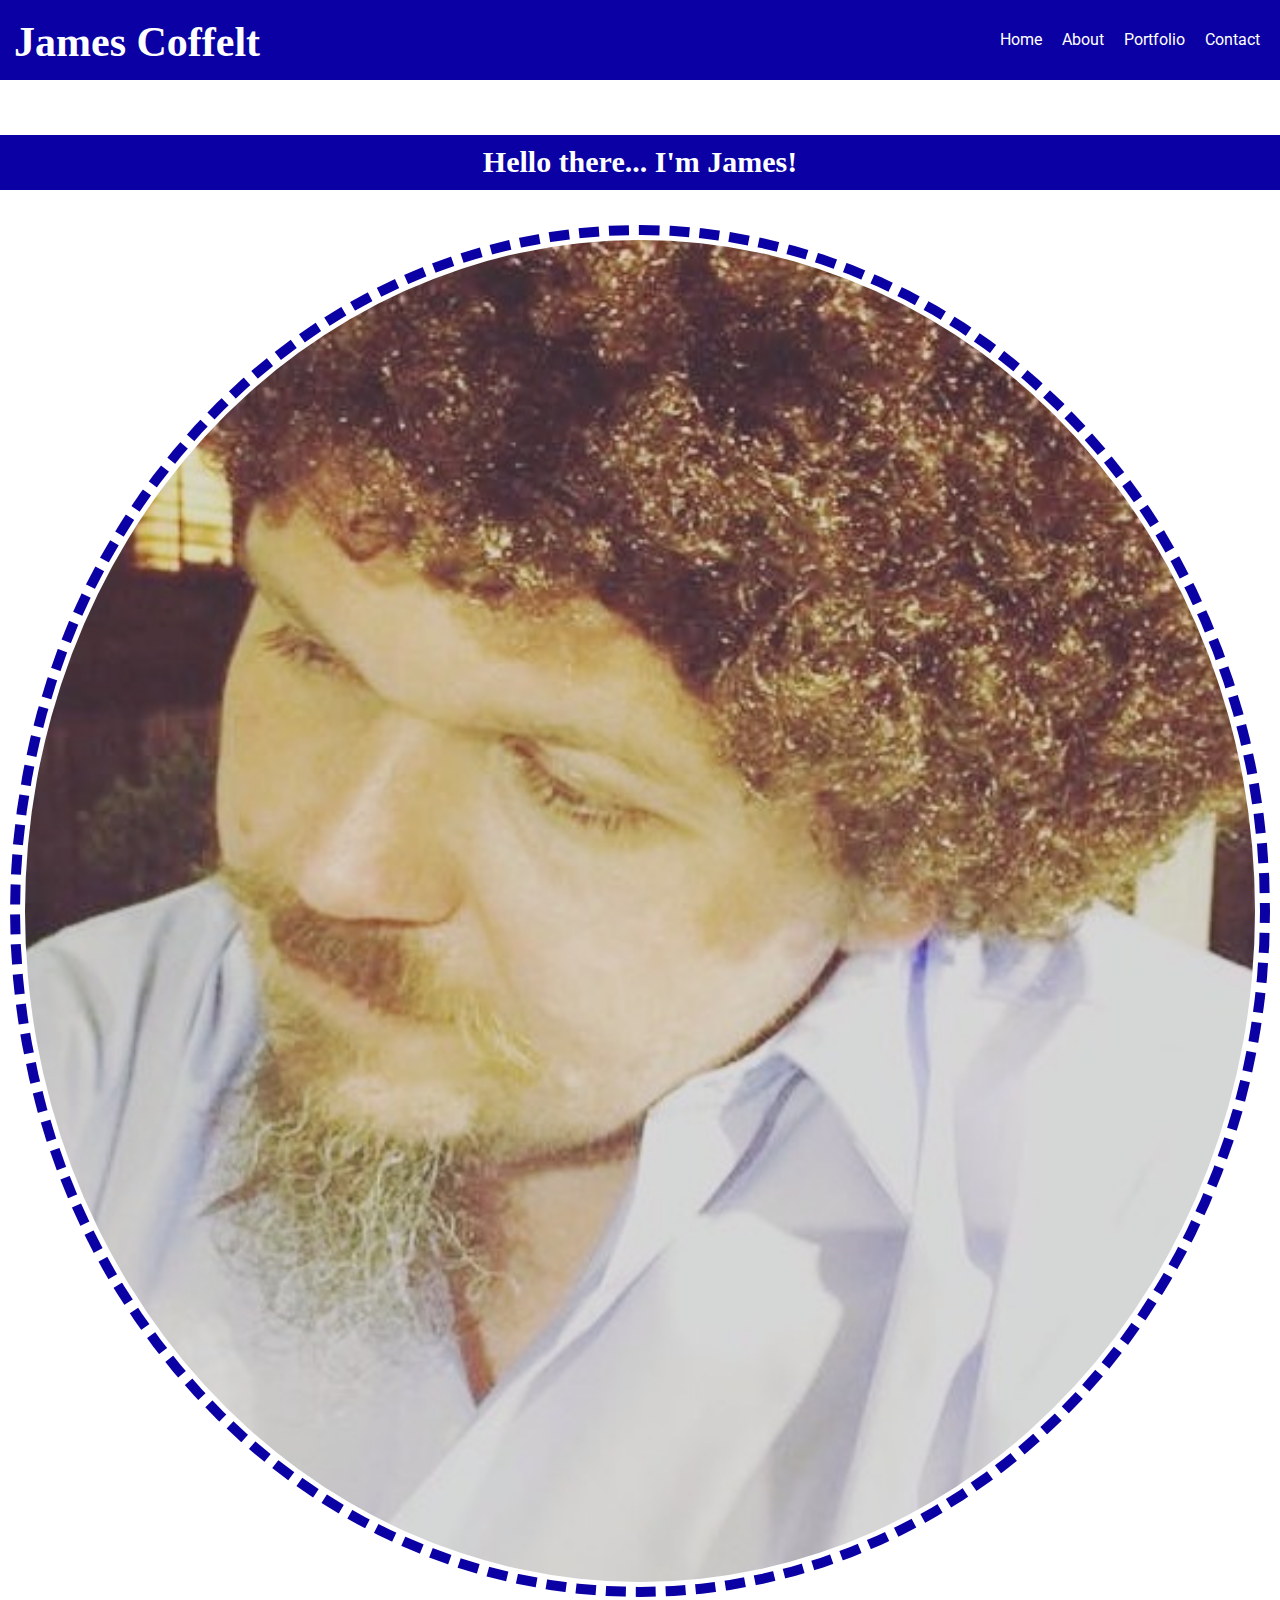
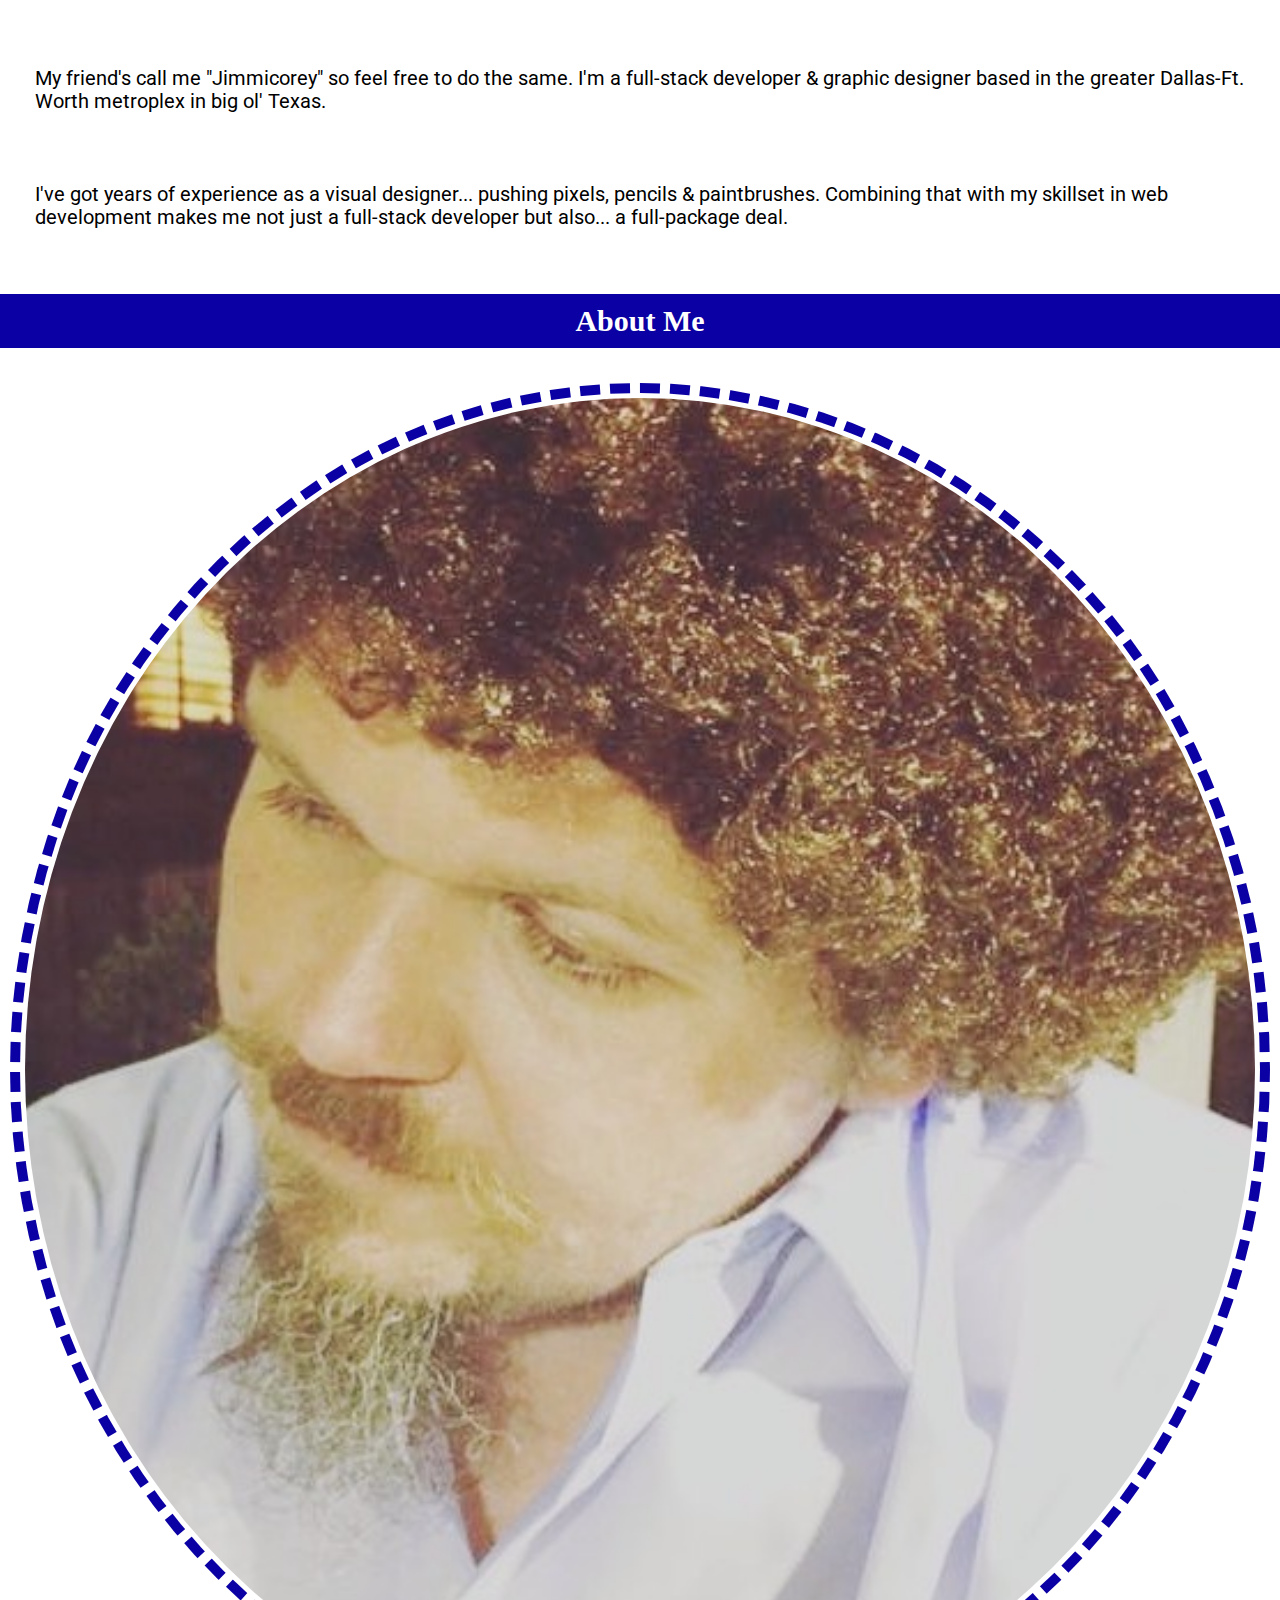
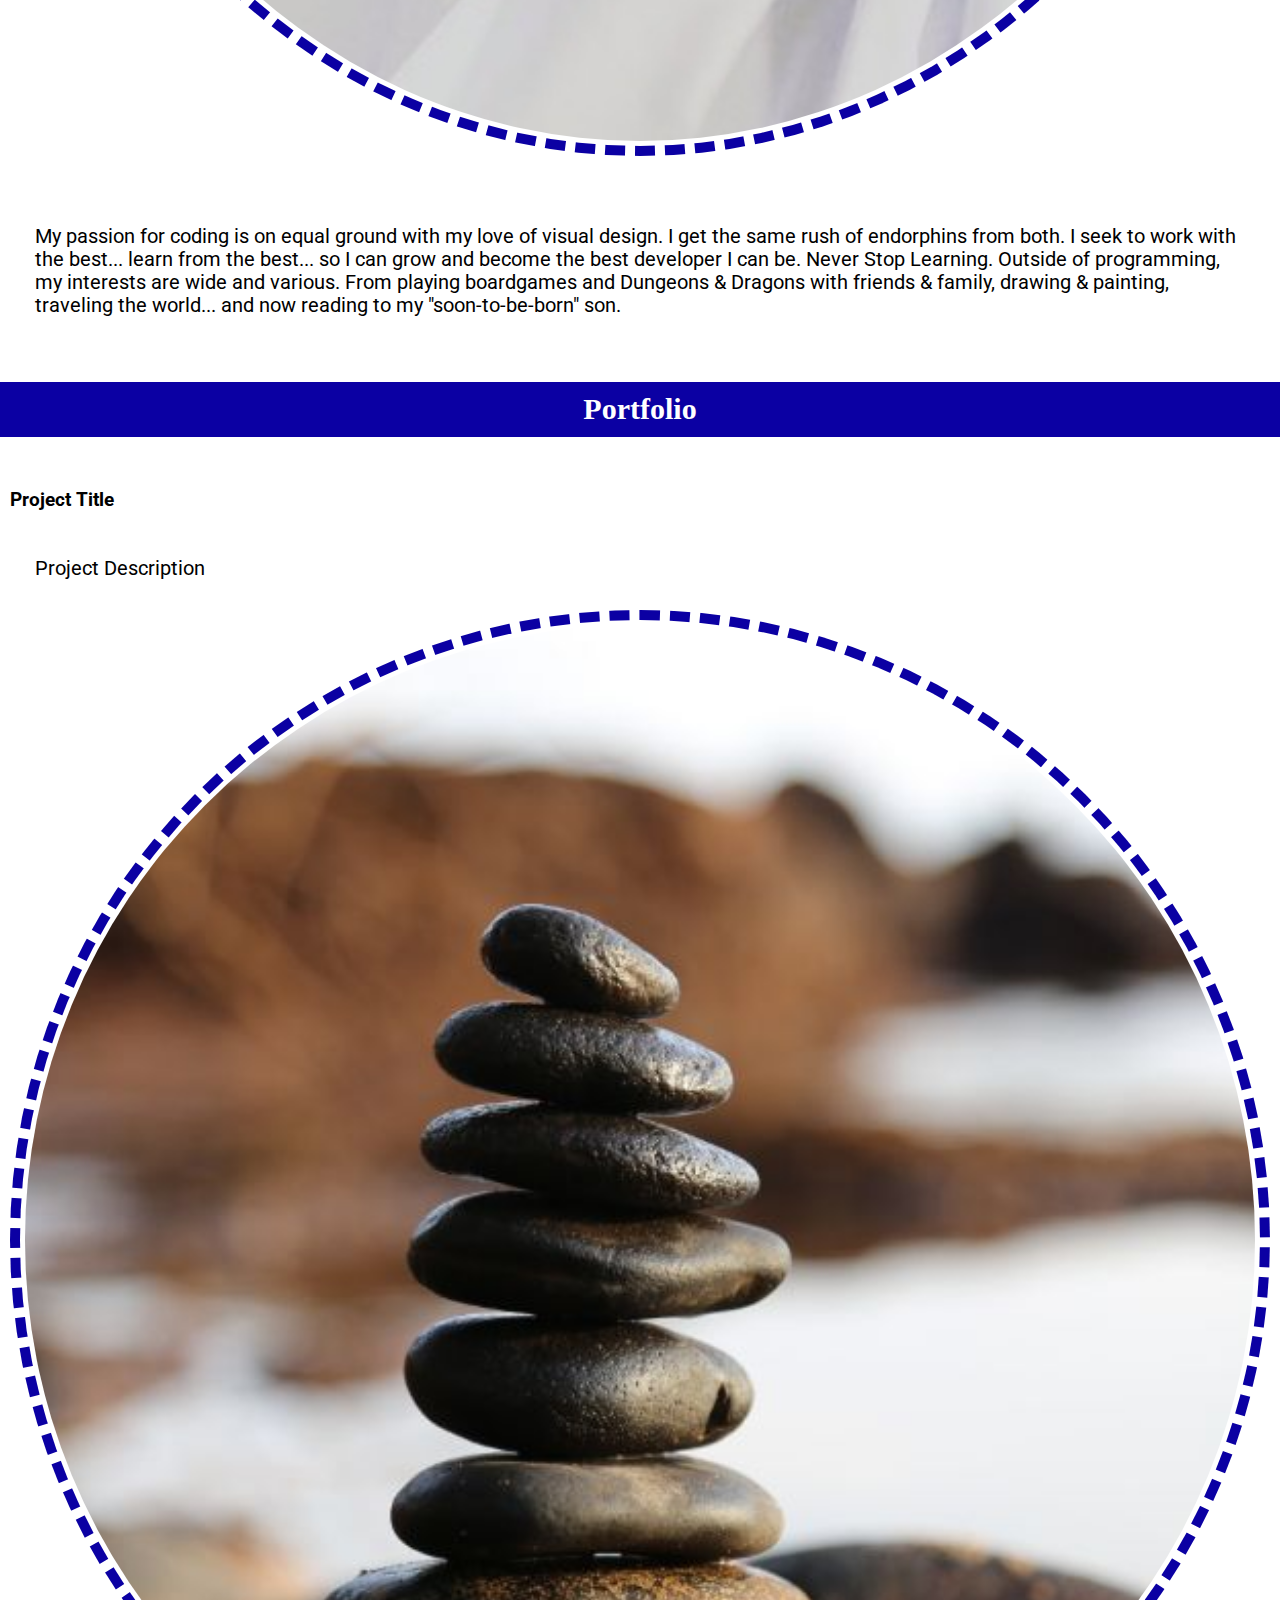
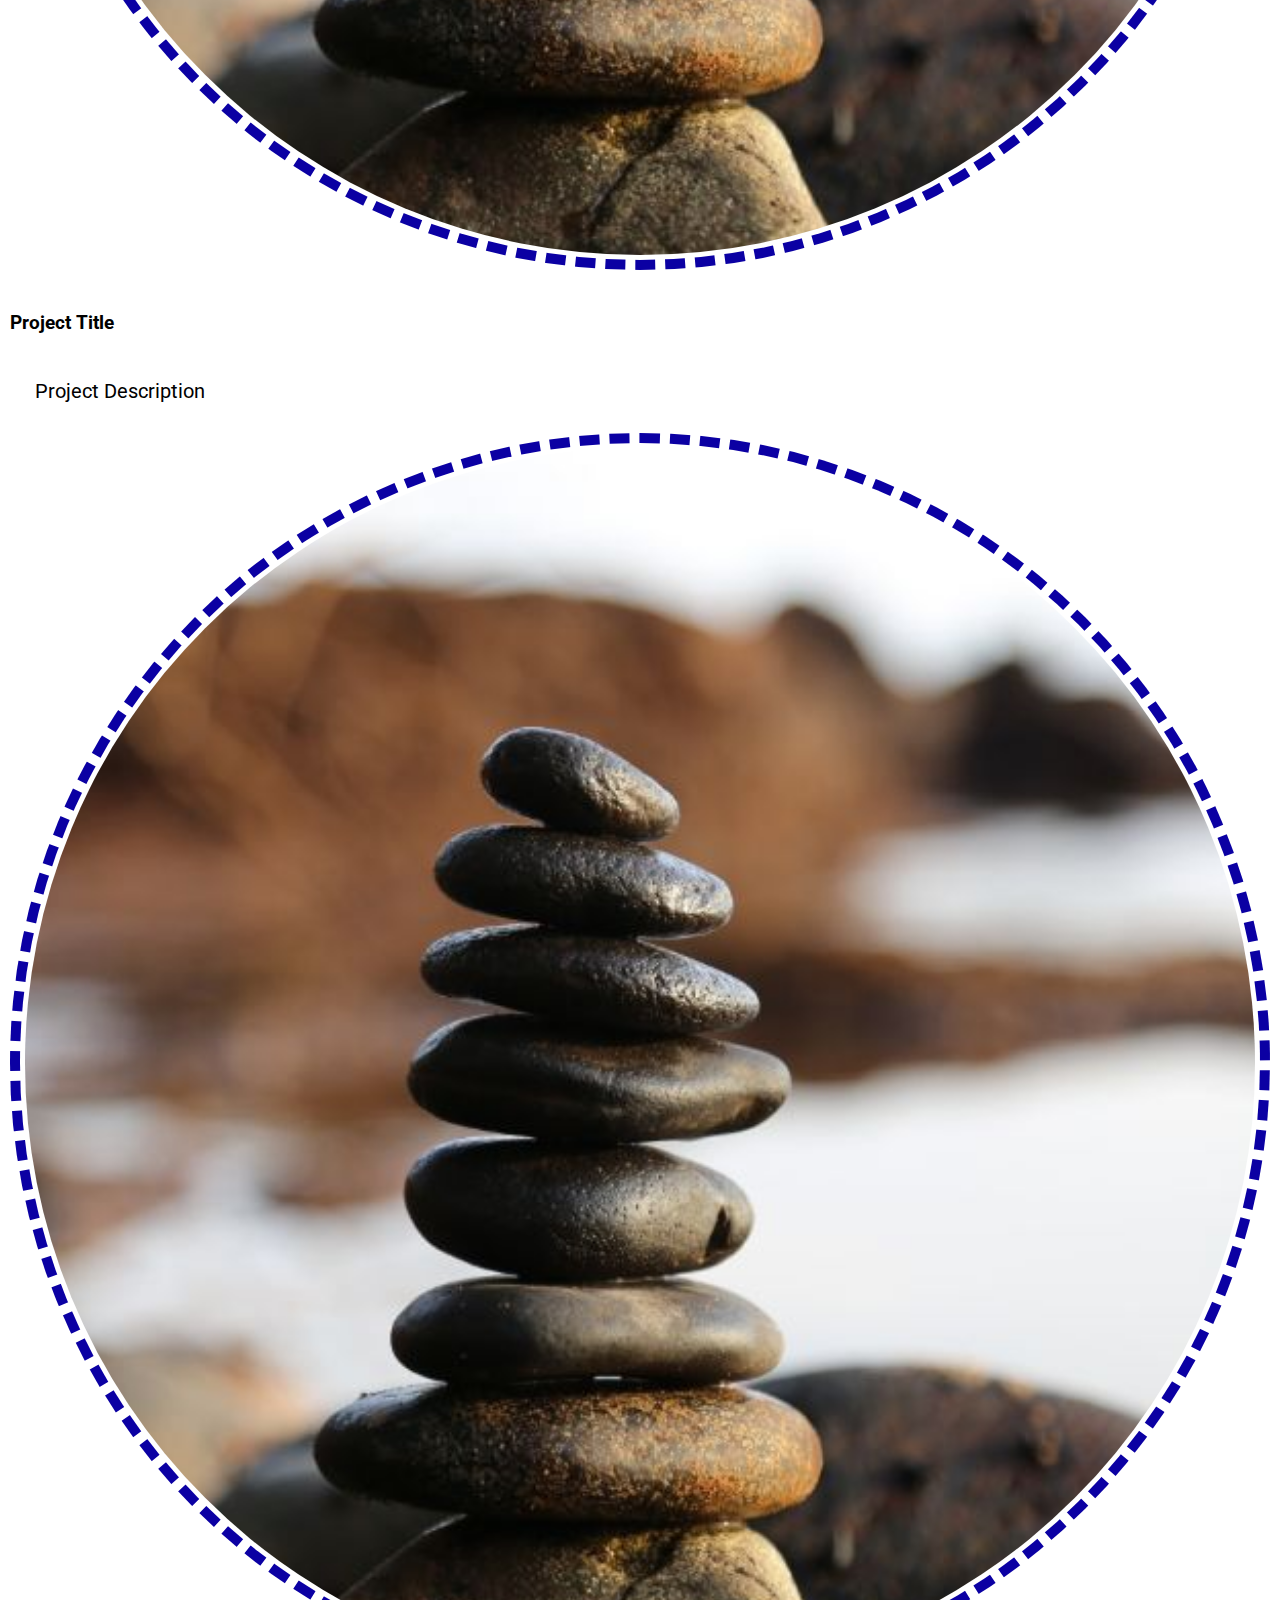
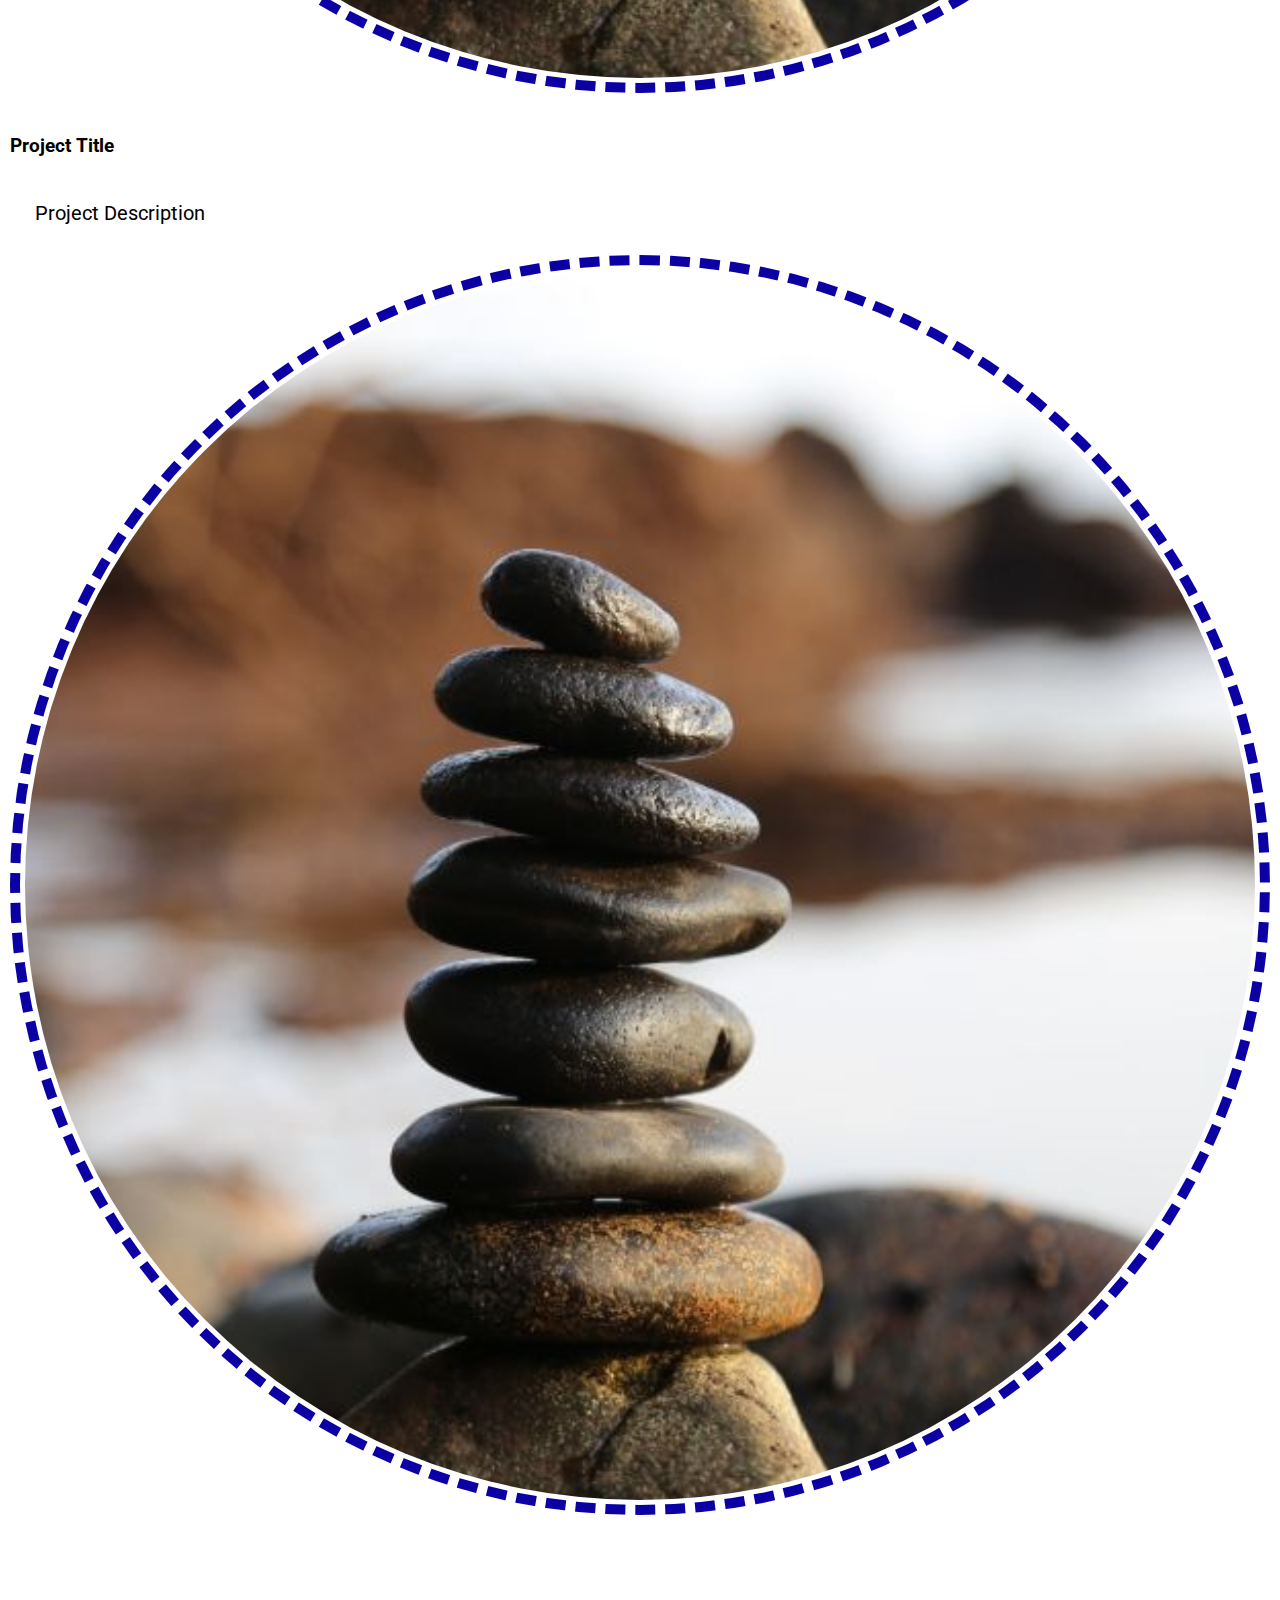
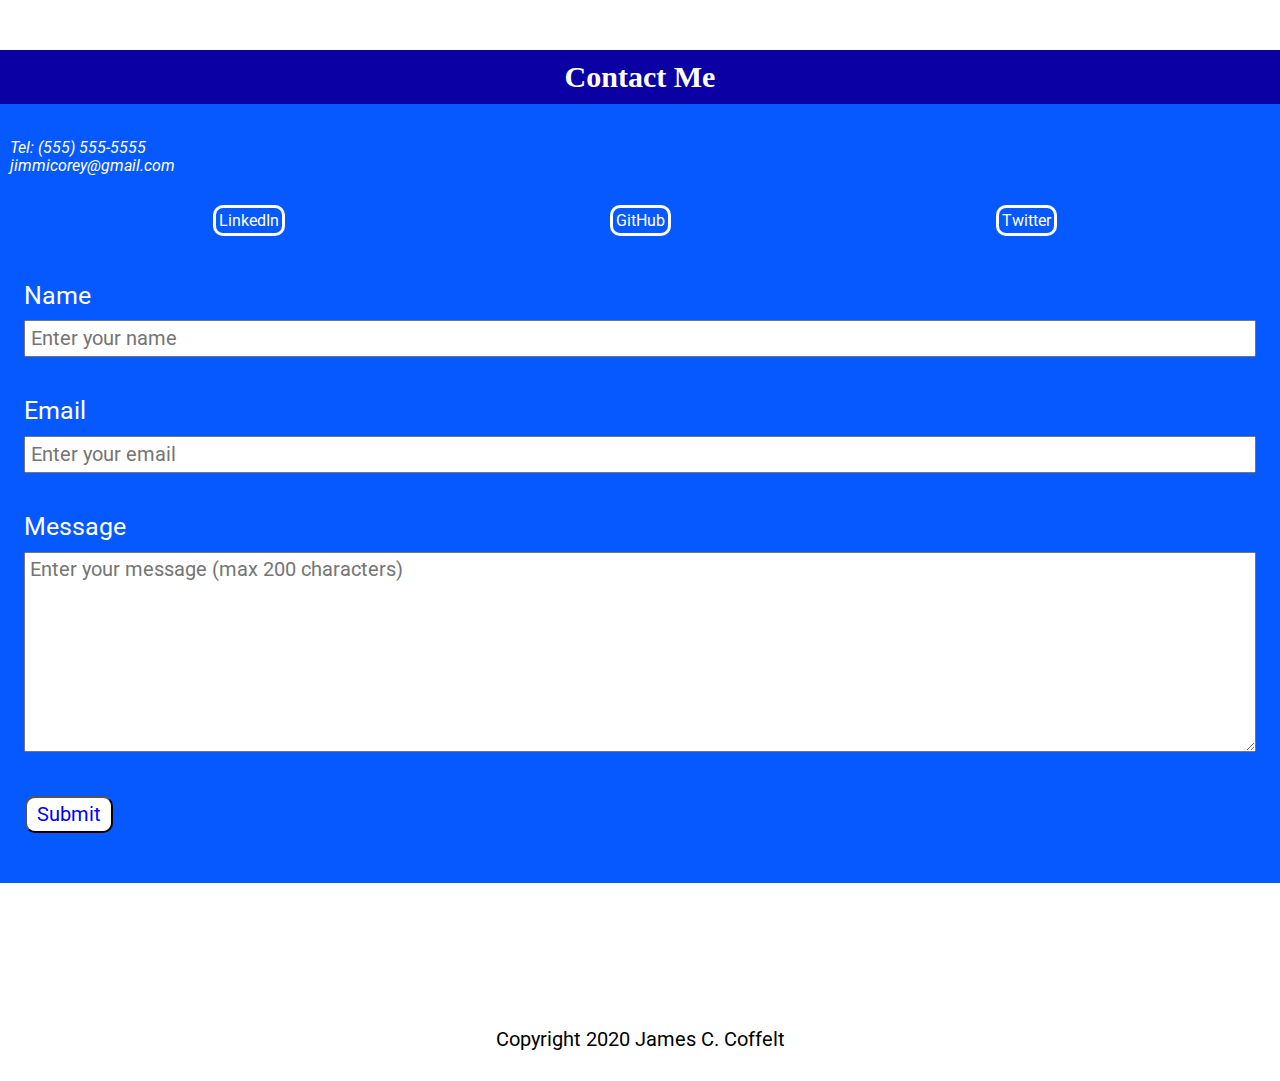
==== index2.html @ a091aa3d "refined the html and css some more, making noticable changes... still needs some work" ====
<!DOCTYPE html>
<html lang="en">
<head>
    <meta charset="UTF-8">
    <meta name="viewport" content="width=device-width, initial-scale=1.0">
    <link href="normalize.css" rel="stylesheet" type="text/css" />
    <link href="styles.css" rel="stylesheet" type="text/css" />
    <title>James Coffelt Web Dev Portfolio</title>
</head>

<body>
<!-- HEADER & SITE NAVIGATION -->
<header> 
    <h1>James Coffelt</h1>
    <nav>
        <ul id="menu">
            <li><a href="#home">Home</a></li>
            <li><a href="#about">About</a></li>
            <li><a href="#portfolio">Portfolio</a></li>
            <li><a href="#contact">Contact</a></li>
        </ul>
    </nav>
</header>

<!-- MAIN CONTENT -->
<main>
    <div class="wrapper">

        <section id="home">
            <div class="group">
                <h2>Hello there... I'm James!</h2>
                <div class="item">
                    <img src="images/jamescoffelt_profile_pic.jpg" alt="James Coffelt Profile Photo">
                </div>
                <div class="item">
                    <p>My friend's call me "Jimmicorey" so feel free to do the same. I'm a full-stack developer & graphic designer based in the greater Dallas-Ft. Worth metroplex in big ol' Texas.</p>

                    <p>I've got years of experience as a visual designer... pushing pixels, pencils & paintbrushes. Combining that with my skillset in web development makes me not just a full-stack developer but also... a full-package deal.</p>
                </div>
            </div>
        </section>

        <section id="about">
            <div class="group">
                <h2>About Me</h2>
                <div class="item">
                    <img src="images/jamescoffelt_profile_pic.jpg" alt="James Coffelt Profile Photo">
                </div>
                <div class="item">
                    <p>My passion for coding is on equal ground with my love of visual design. I get the same rush of endorphins from both. I seek to work with the best... learn from the best... so I can grow and become the best developer I can be. Never Stop Learning. Outside of programming, my interests are wide and various. From playing boardgames and Dungeons & Dragons with friends & family, drawing & painting, traveling the world... and now reading to my "soon-to-be-born" son.</p>
                </div>
            </div>
        </section>

        <section id="portfolio">
            <div class="group">
                <h2>Portfolio</h2>
                <div class="item">
                    <section class="project_box">
                        <h3>Project Title</h3>   
                        <p>Project Description</p>
                        <img src="images/cropped-002.jpg" alt="IMAGE LINK TO PROJECT">
                    </section>
                </div>
    
                <div class="item">
                    <section class="project_box">
                        <h3>Project Title</h3>   
                        <p>Project Description</p>
                        <img src="images/cropped-002.jpg" alt="IMAGE LINK TO PROJECT">
                    </section>
                </div>
    
                <div class="item">
                    <section class="project_box">
                        <h3>Project Title</h3>   
                        <p>Project Description</p>
                        <img src="images/cropped-002.jpg" alt="IMAGE LINK TO PROJECT">
                    </section>
                </div>
            </div>
        </section>

        <section id="contact">
            <h2>Contact Me</h2>
            <div class="group desk_column">
                <div class="item">
                    <address>Tel: (555) 555-5555</address>
                    <address>jimmicorey@gmail.com</address>
                </div>
    
                <div class="item">
                    <section id="social">
                        <ul>
                            <li><a href="https://www.linkedin.com/in/jamescoreycoffelt">LinkedIn</a></li>
                            <li><a href="https://github.com/Jimmicorey">GitHub</a></li>
                            <li><a href="https://twitter.com/codeman_jimjam">Twitter</a></li>
                        </ul>
                    </section>
                </div>
    
                <div class="item">
                    <form action="https://formspree.io/james.c.coffelt@gmail.com" method="POST">
                        <fieldset>
                            <label for="user-name">Name</label>
                            <input id="user-name" type="text" name="name" placeholder="Enter your name" required />
    
                            <label for="user-email">Email</label>
                            <input id="user-email" type="email" name="email" placeholder="Enter your email" required />
    
                            <label for="form-message">Message</label>
                            <textarea id="form-message" name="message" maxlength="200" placeholder="Enter your message (max 200 characters)" required></textarea>
                        </fieldset>
    
                        <button type="submit">Submit</button>
                    </form>
                </div>
            </div>
        </section>       

    </div>
</main>

<!-- FOOTER COPYRIGHT -->
<footer>
    <p>Copyright 2020 James C. Coffelt</p>
</footer>
 
</body>
</html>
---- styles.css ----
@import url('https://fonts.googleapis.com/css2?family=Permanent+Marker&family=Roboto&display=swap');

* {
    box-sizing: border-box;
}

body {
    margin: 0;
    padding: 0;
    font-family: 'Roboto', sans-serif;
}

img {
    width: 100%;
    border: 10px dashed rgb(11, 0, 163);
    padding: 5px;
    border-radius: 50%;
}

p {
    margin-bottom: 5px;
    font-size: 20px;
    padding: 25px;
}

h2 {
    font-size: 30px;
    text-align: center;
    font-family: 'Permanent Marker', cursive;
    background-color: rgb(11, 0, 163);
    padding: 10px 0 10px 0;
    color: #fff;
}

.wrapper {
    width: 100%;
}

.group {
    display: flex;
    flex-direction: column;
}

.item {
    flex: 1;
    margin: 10px;
}

/* <---HEADER & NAVIGATION---> */
header {
    background-color: rgb(11, 0, 163);
    margin-bottom: 30px;
}
/* TITLE LOGO */
header h1 {
    color: #fff;
    text-align: center;
    margin: 0;
    padding-top: 20px;
    font-family: 'Permanent Marker', cursive;
    font-size: 48px;
}

/* NAVIGATION BAR */
header nav {
    display: flex;
    flex-direction: row;
    justify-content: center;
}
/* SITE MENU LINKS */
header nav ul {
    display: flex;
    flex-direction: row;
    padding-bottom: 5px;
}
/* LINK STYLING & STATES */
header nav ul li {
    list-style-type: none;
}
header nav ul li a {
    text-decoration: none;
    padding: 0 20px 0 0;
}
a:link {
    color: rgb(255, 255, 255);
}
a:visited {
    color: rgb(251, 255, 0);
}
a:hover {
    color: rgb(255, 153, 0);
}
a:active {
    color: rgb(127, 0, 153);
}


/* <-- SOCIAL MEDIA LINKS --> */
#social ul {
    display: flex;
    flex-direction: row;
    justify-content: space-around;
    list-style-type: none;
    padding: 0 50px 0 40px;
}
#social ul li a {
    text-decoration: none;
    margin: 5px;
    border: 3px solid;
    border-radius: 10px;
    padding: 3px;
}
#social ul li a:link {
    color: rgb(255, 255, 255);
}
#social ul li a:visited {
    color: rgb(251, 255, 0);
}
#social ul li a:hover {
    color: rgb(255, 153, 0);
}
#social ul li a:active {
    color: rgb(127, 0, 153);
}


/* <-- CONTACT --> */
#contact {
    background-color: rgb(6, 89, 255);
    padding: 0 0 30px 0;
    margin: 120px 0;
    color: rgb(255, 255, 255);
}
/* <-- CONTACT FORM --> */
form input,
form textarea {
    width: 100%;
}
fieldset {
    border: 0;
}
form label {
    display: block;
    margin: 10px 0;
    font-size: 25px;
}
form input[type=text],
form input[type=email] {
    width: 100%;
    margin-bottom: 30px;
    color:  #000;
    font-size: 20px;
    padding: 5px;
}
form textarea {
    height: 200px;
    width: 100%;
    margin-bottom: 20px;
    font-size: 20px;
    color: #000;
    padding: 5px;
}
form button {
    color: blue;
    background-color: rgb(255, 255, 255);
    font-size: 20px;
    margin: 10px 15px;
    padding: 5px 10px;
    border-radius: 10px;
    text-align: center;
}


/* <-- FOOTER --> */
footer {
    text-align: center;
}


/* HEADER & NAVIGATION - DESKTOP STYLES */
@media all and (min-width: 768px) {
    header {
        display: flex;
        justify-content: space-between;
    }

    header h1 {
        margin: 14px 0 14px 14px;
        padding-top: 4px;
        font-size: 42px;
    }

    header nav {
        margin-top: 15px;
    }
}
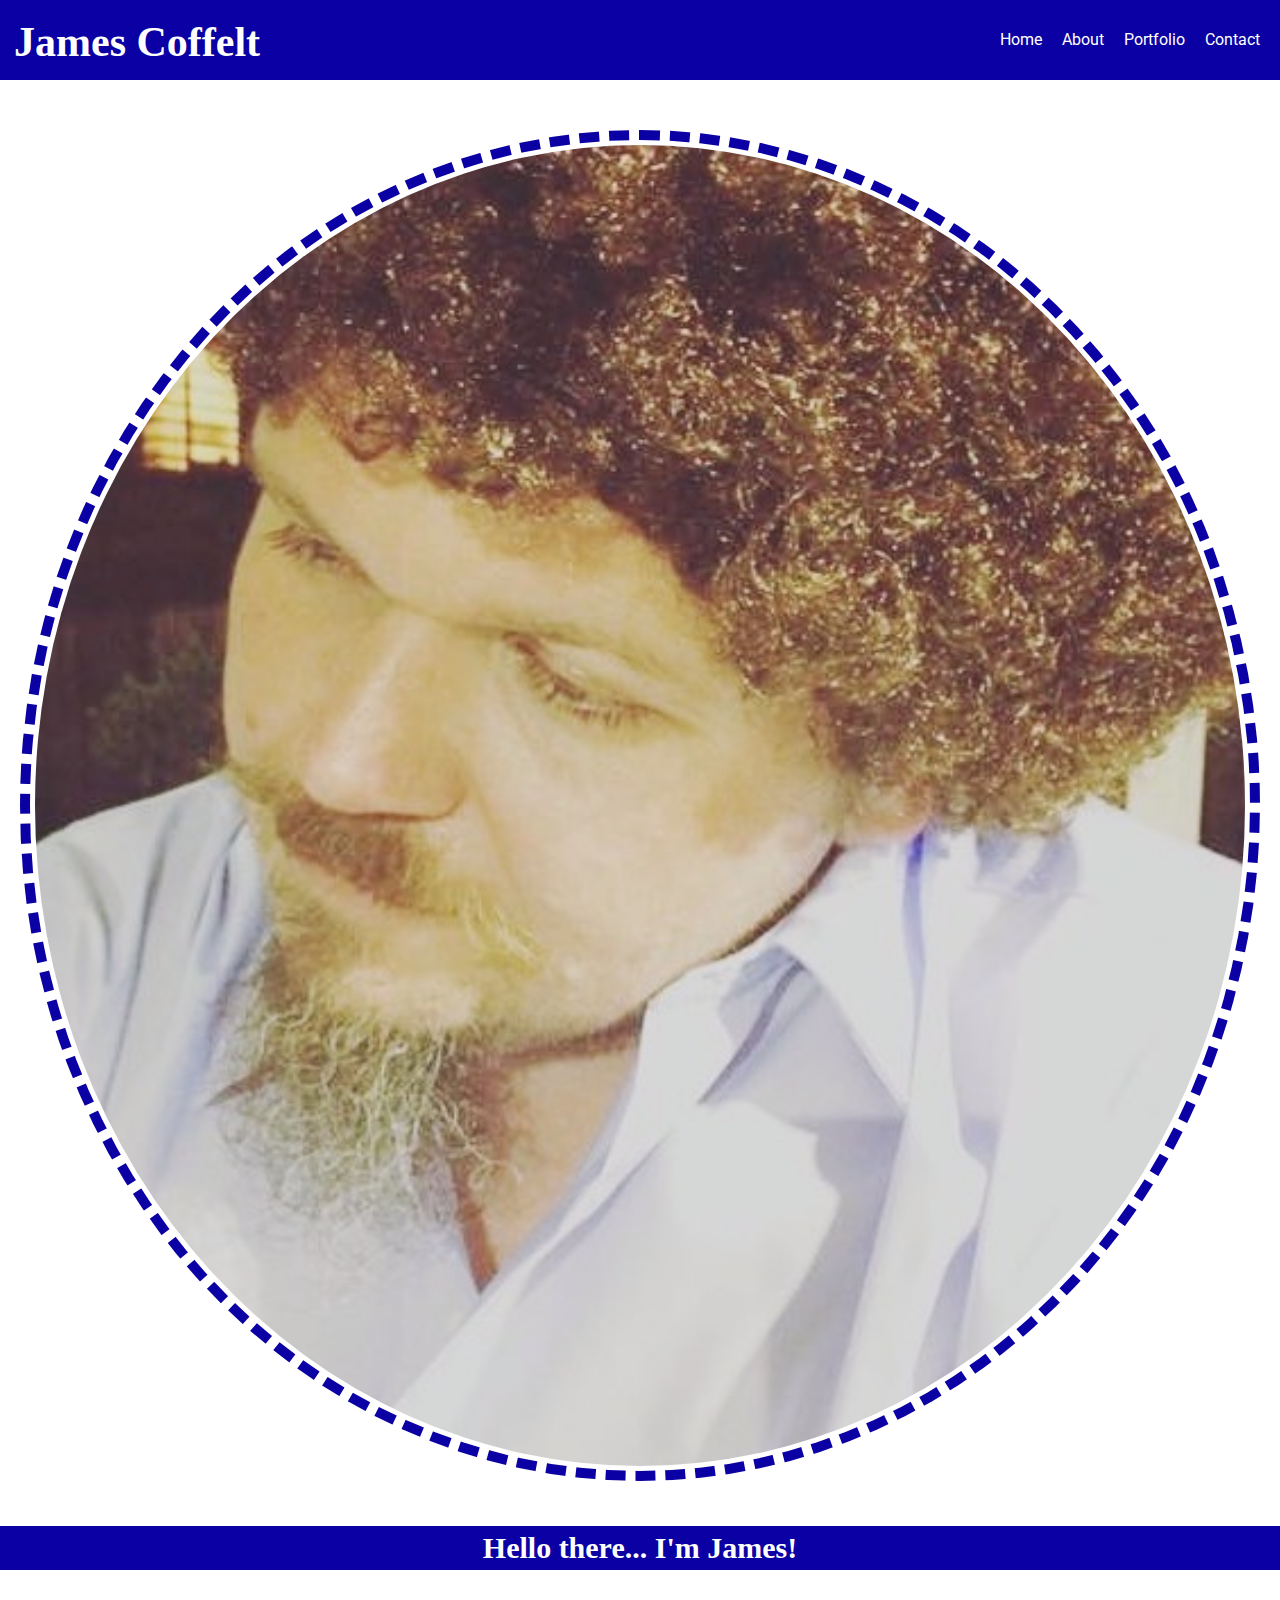
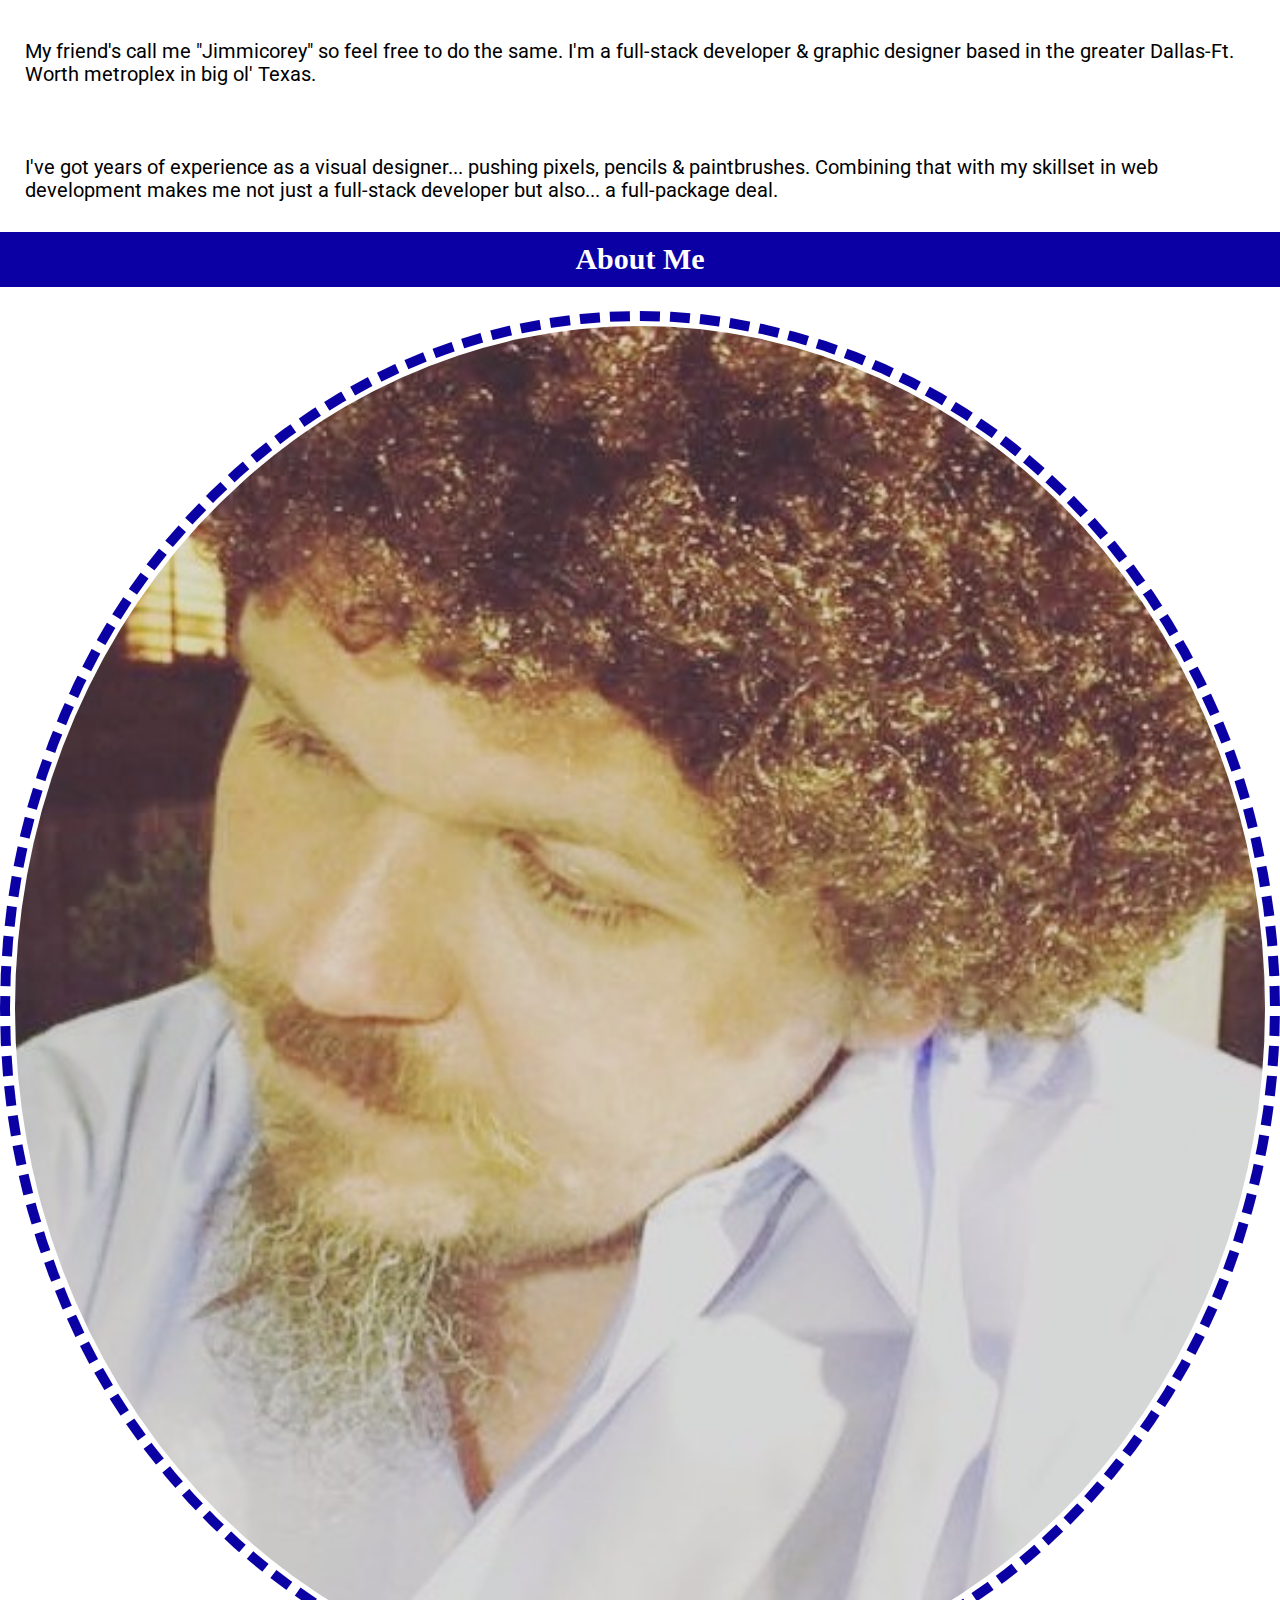
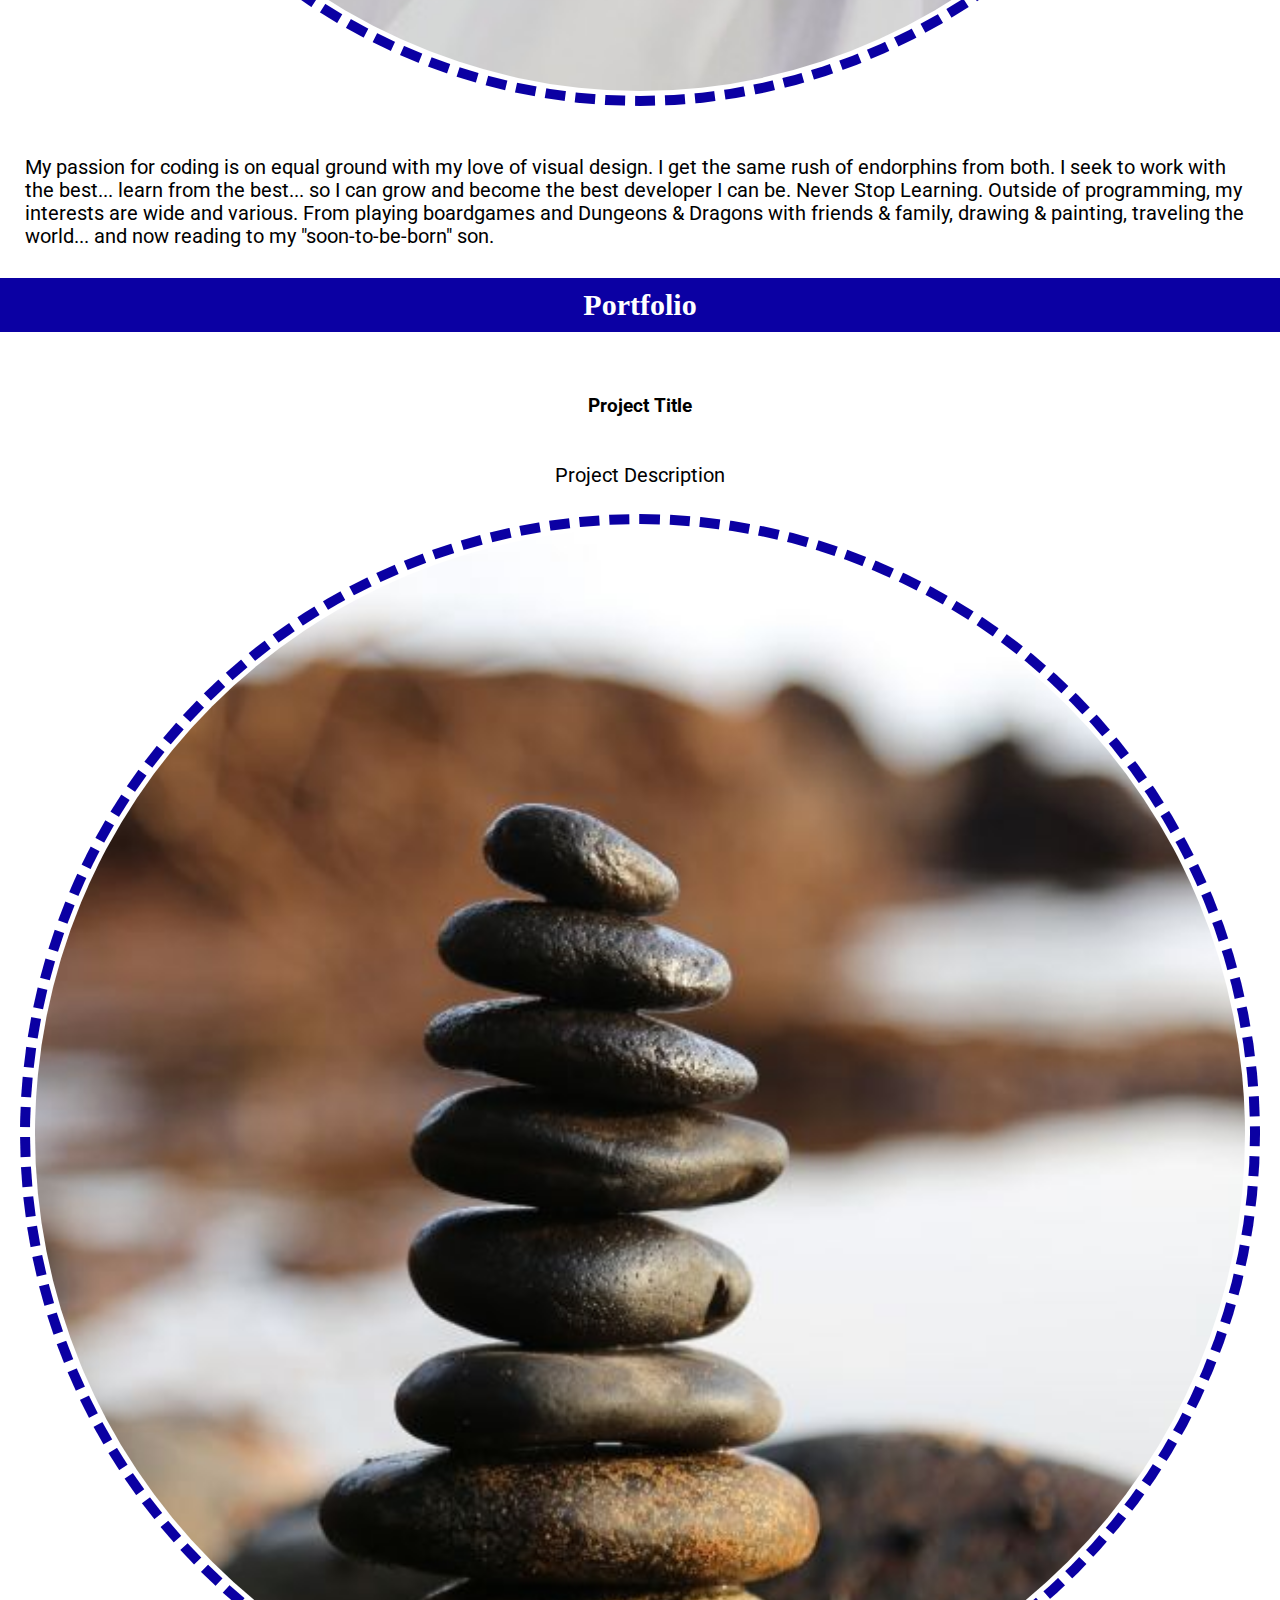
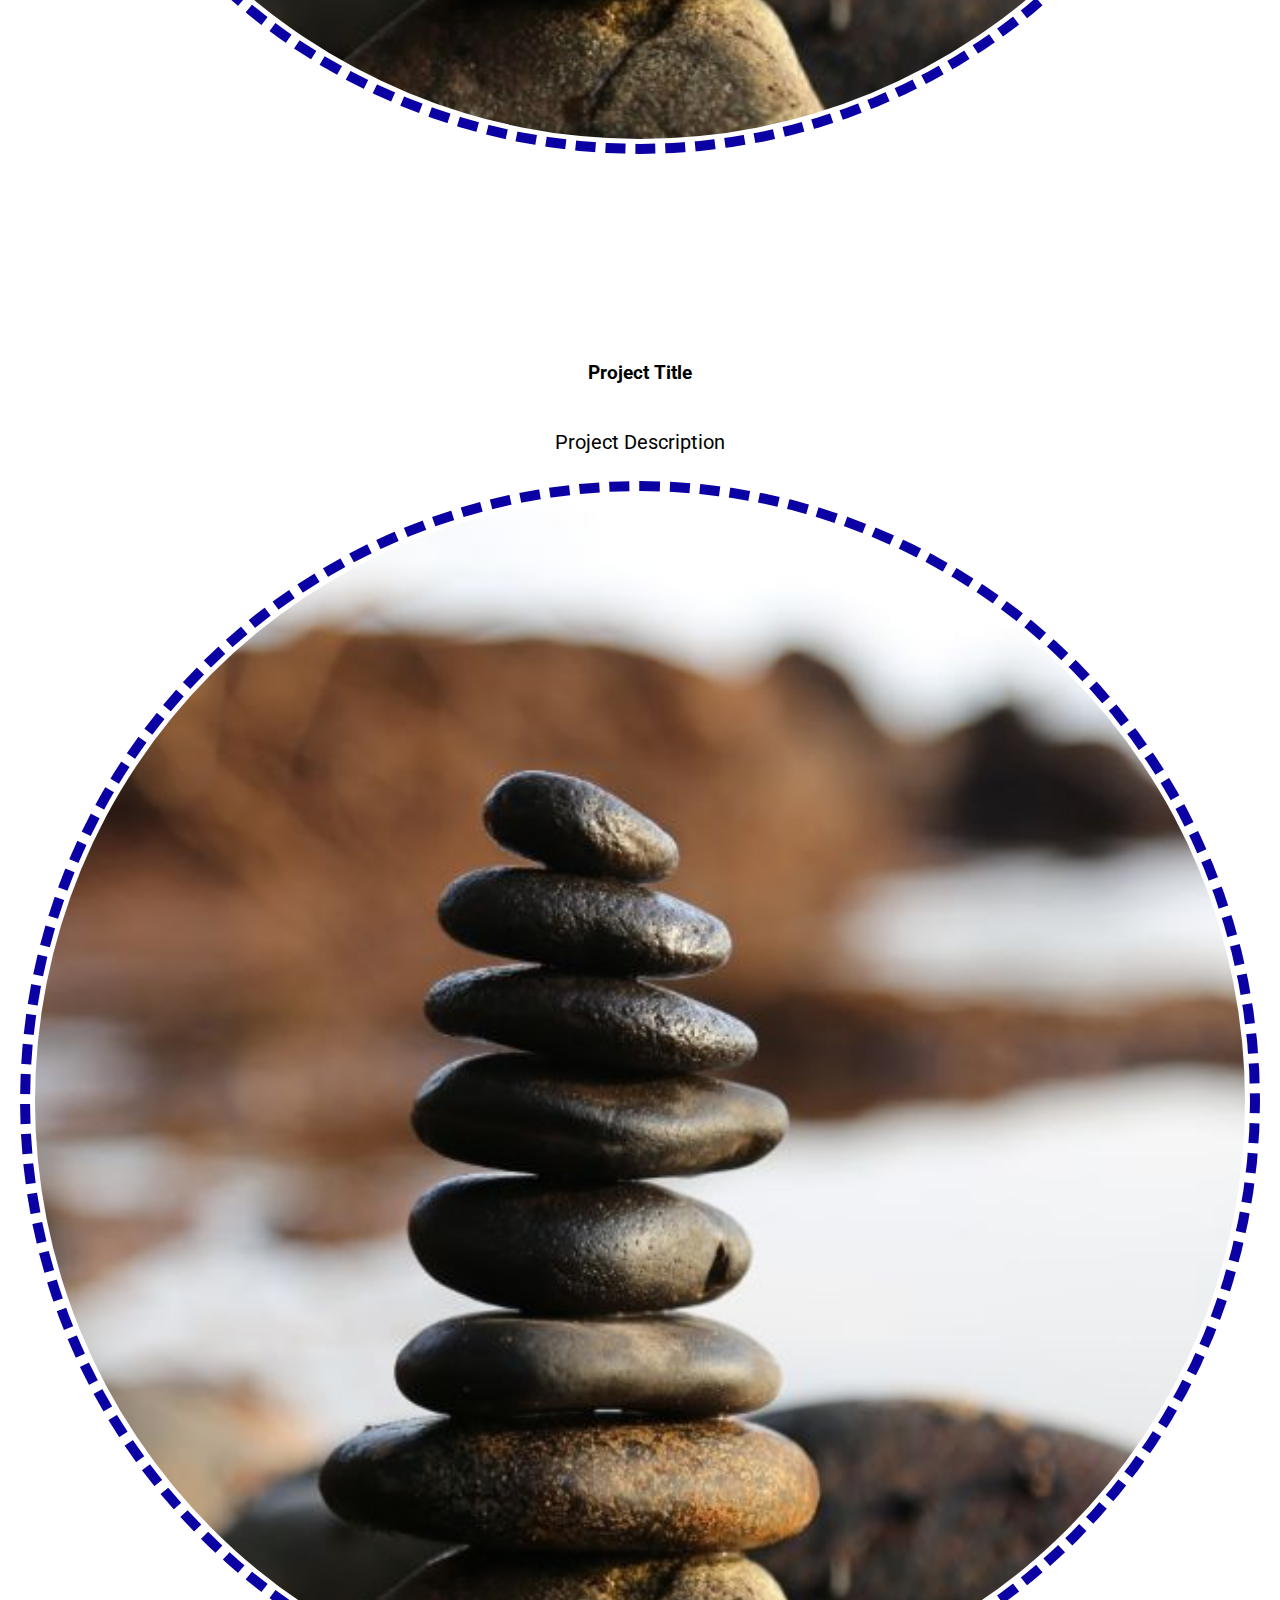
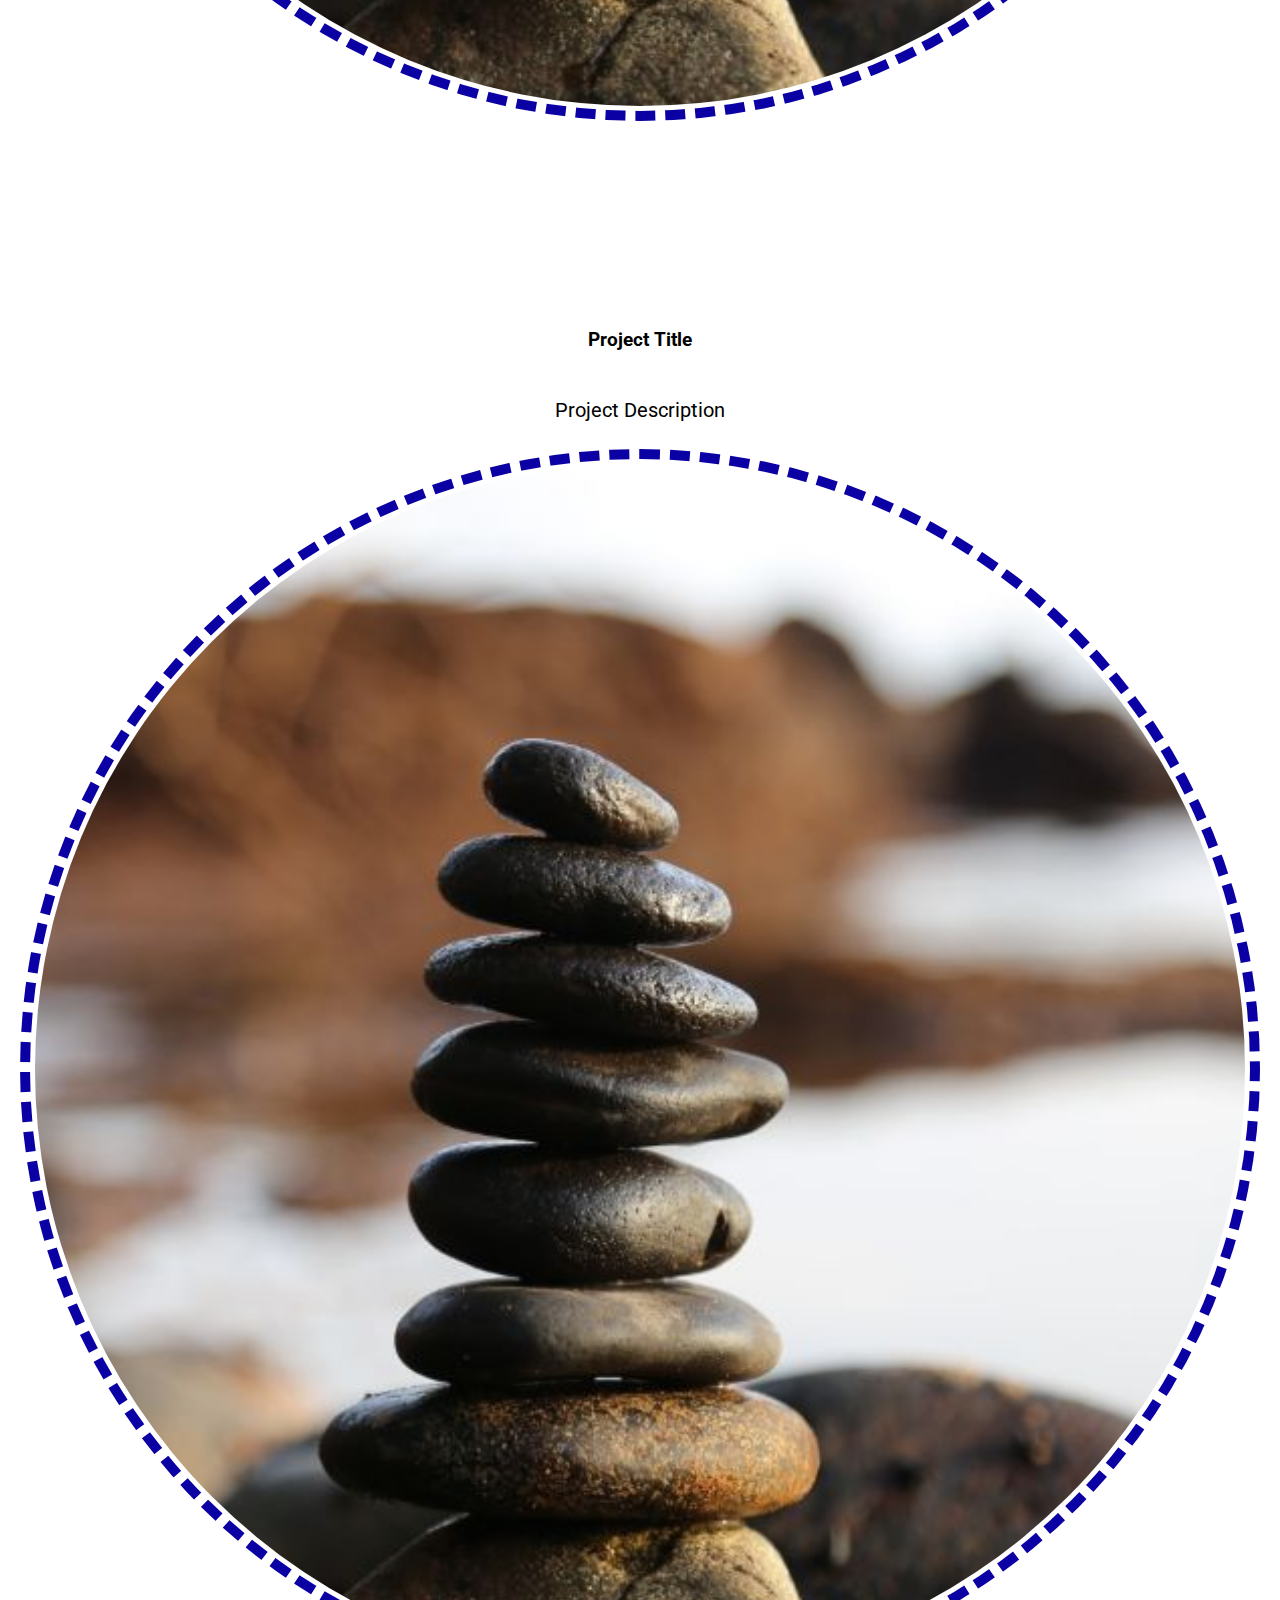
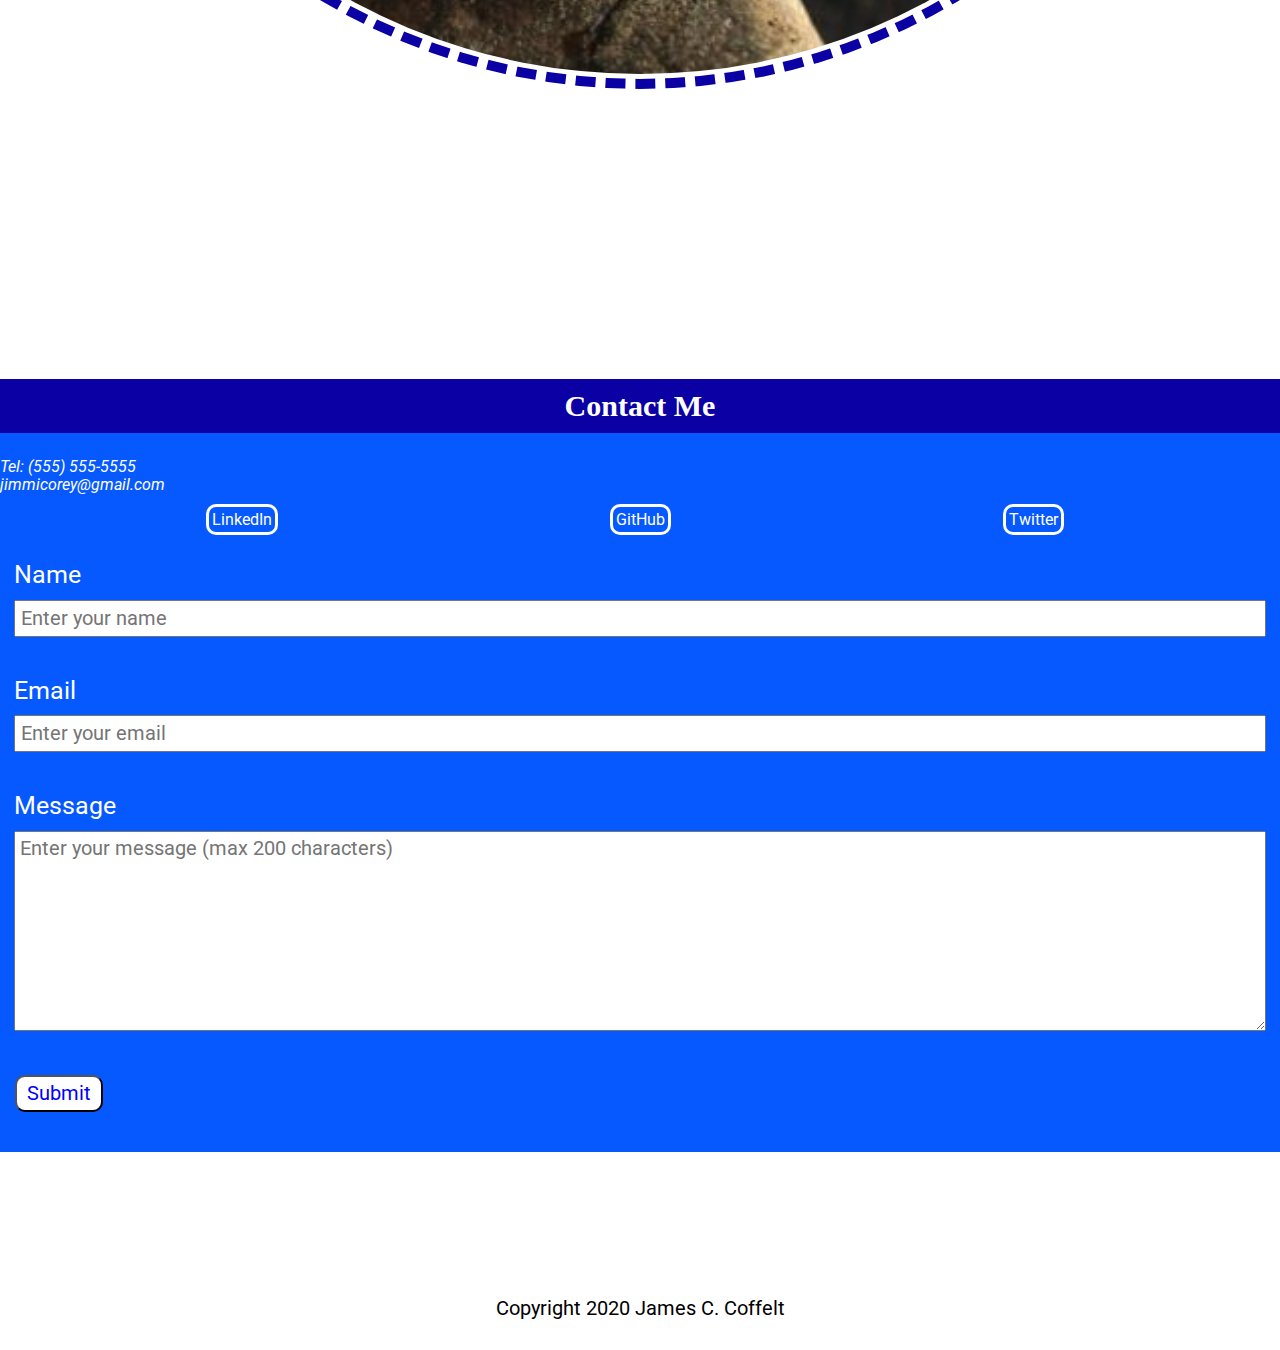
==== commit 4781fae6: "further revisions to html & css" ====
--- a/index2.html
+++ b/index2.html
@@ -26,12 +26,21 @@
 <main>
     <div class="wrapper">
 
-        <section id="home">
-            <div class="group">
-                <h2>Hello there... I'm James!</h2>
+        <!-- <div id="profile_pic" class="group">
                 <div class="item">
                     <img src="images/jamescoffelt_profile_pic.jpg" alt="James Coffelt Profile Photo">
                 </div>
+        </div> -->
+
+        <section id="home">
+            <div id="profile_pic" class="group">
+                <div class="item">
+                    <img src="images/jamescoffelt_profile_pic.jpg" alt="James Coffelt Profile Photo">
+                </div>
+            </div>
+
+            <div class="group">
+                <h2>Hello there... I'm James!</h2>
                 <div class="item">
                     <p>My friend's call me "Jimmicorey" so feel free to do the same. I'm a full-stack developer & graphic designer based in the greater Dallas-Ft. Worth metroplex in big ol' Texas.</p>
 
@@ -44,7 +53,7 @@
             <div class="group">
                 <h2>About Me</h2>
                 <div class="item">
-                    <img src="images/jamescoffelt_profile_pic.jpg" alt="James Coffelt Profile Photo">
+                    <img src="images/jamescoffelt_profile_pic.jpg" alt="something relating to me">
                 </div>
                 <div class="item">
                     <p>My passion for coding is on equal ground with my love of visual design. I get the same rush of endorphins from both. I seek to work with the best... learn from the best... so I can grow and become the best developer I can be. Never Stop Learning. Outside of programming, my interests are wide and various. From playing boardgames and Dungeons & Dragons with friends & family, drawing & painting, traveling the world... and now reading to my "soon-to-be-born" son.</p>
--- a/styles.css
+++ b/styles.css
@@ -28,8 +28,14 @@
     text-align: center;
     font-family: 'Permanent Marker', cursive;
     background-color: rgb(11, 0, 163);
-    padding: 10px 0 10px 0;
+    padding: 10px 20px;
+    margin-top: 0;
     color: #fff;
+}
+
+/* <-- HOME HEADING --> */
+#home h2 {
+    padding: 5px 60px;
 }
 
 .wrapper {
@@ -43,8 +49,10 @@
 
 .item {
     flex: 1;
-    margin: 10px;
-}
+    margin: 0;
+}
+
+
 
 /* <---HEADER & NAVIGATION---> */
 header {
@@ -92,6 +100,25 @@
 }
 a:active {
     color: rgb(127, 0, 153);
+}
+
+/* <-- HOME PROFILE PIC --> */
+#profile_pic {
+    padding: 20px 20px 40px;
+}
+
+
+/* <-- PORTFOLIO --> */
+.item .project_box {
+    display: flex;
+    flex-direction: column;
+    /* justify-content: center; */
+    padding-bottom: 150px;
+    margin: 20px;
+}
+.project_box > h3, .project_box > p  {
+    text-align: center;
+    margin-bottom: 2px;
 }
 
 
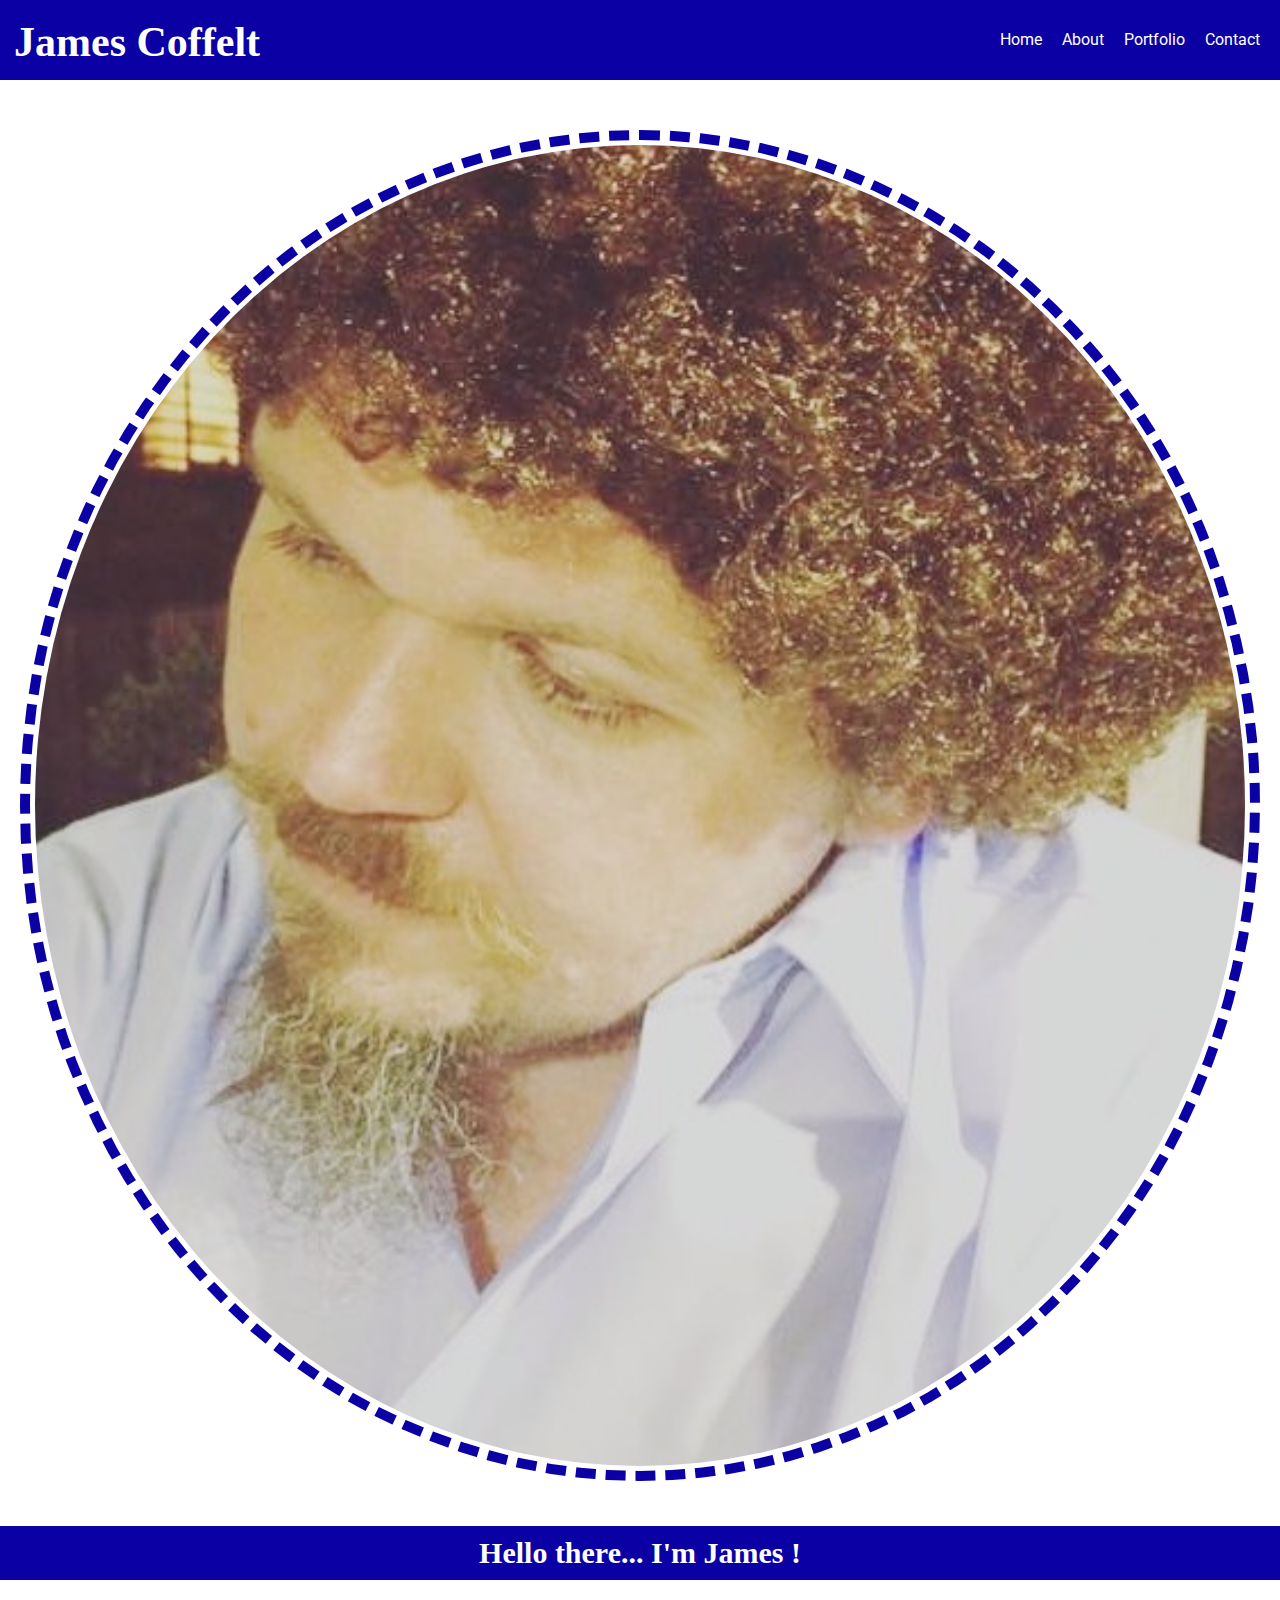
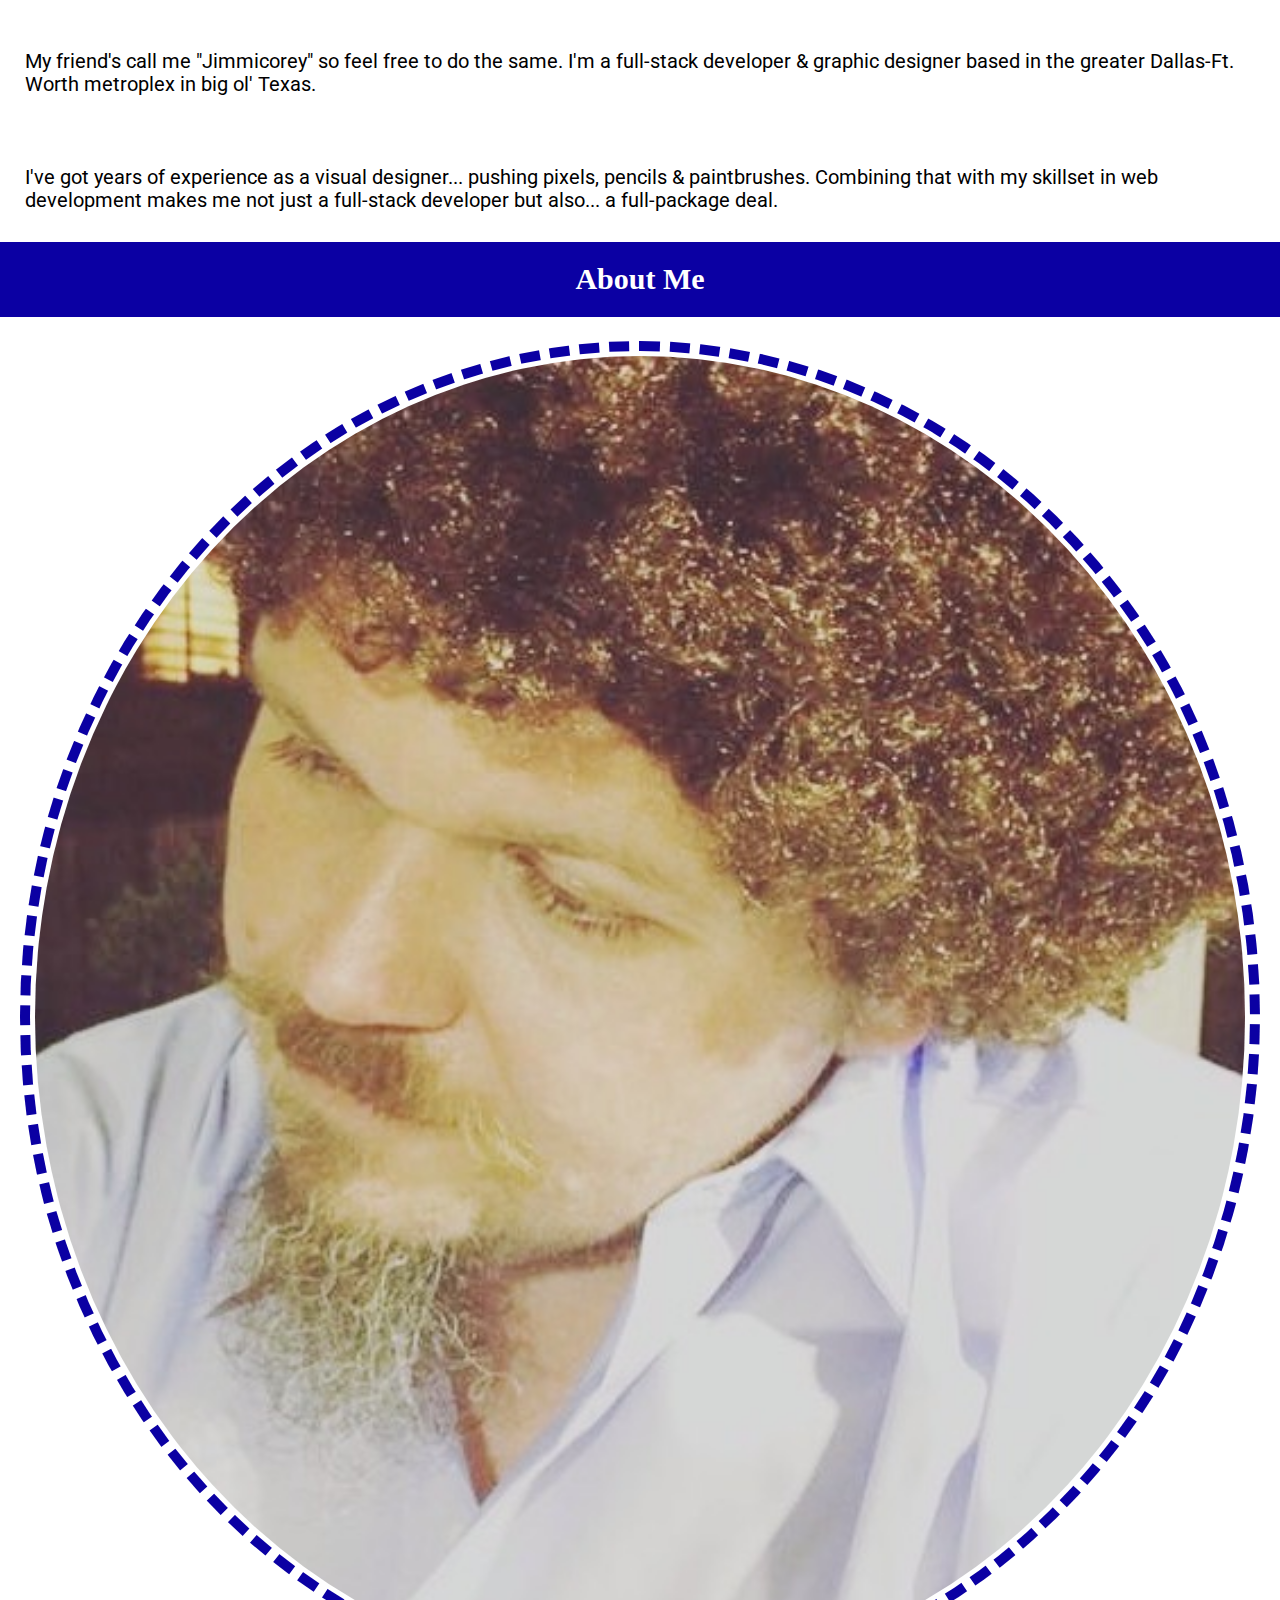
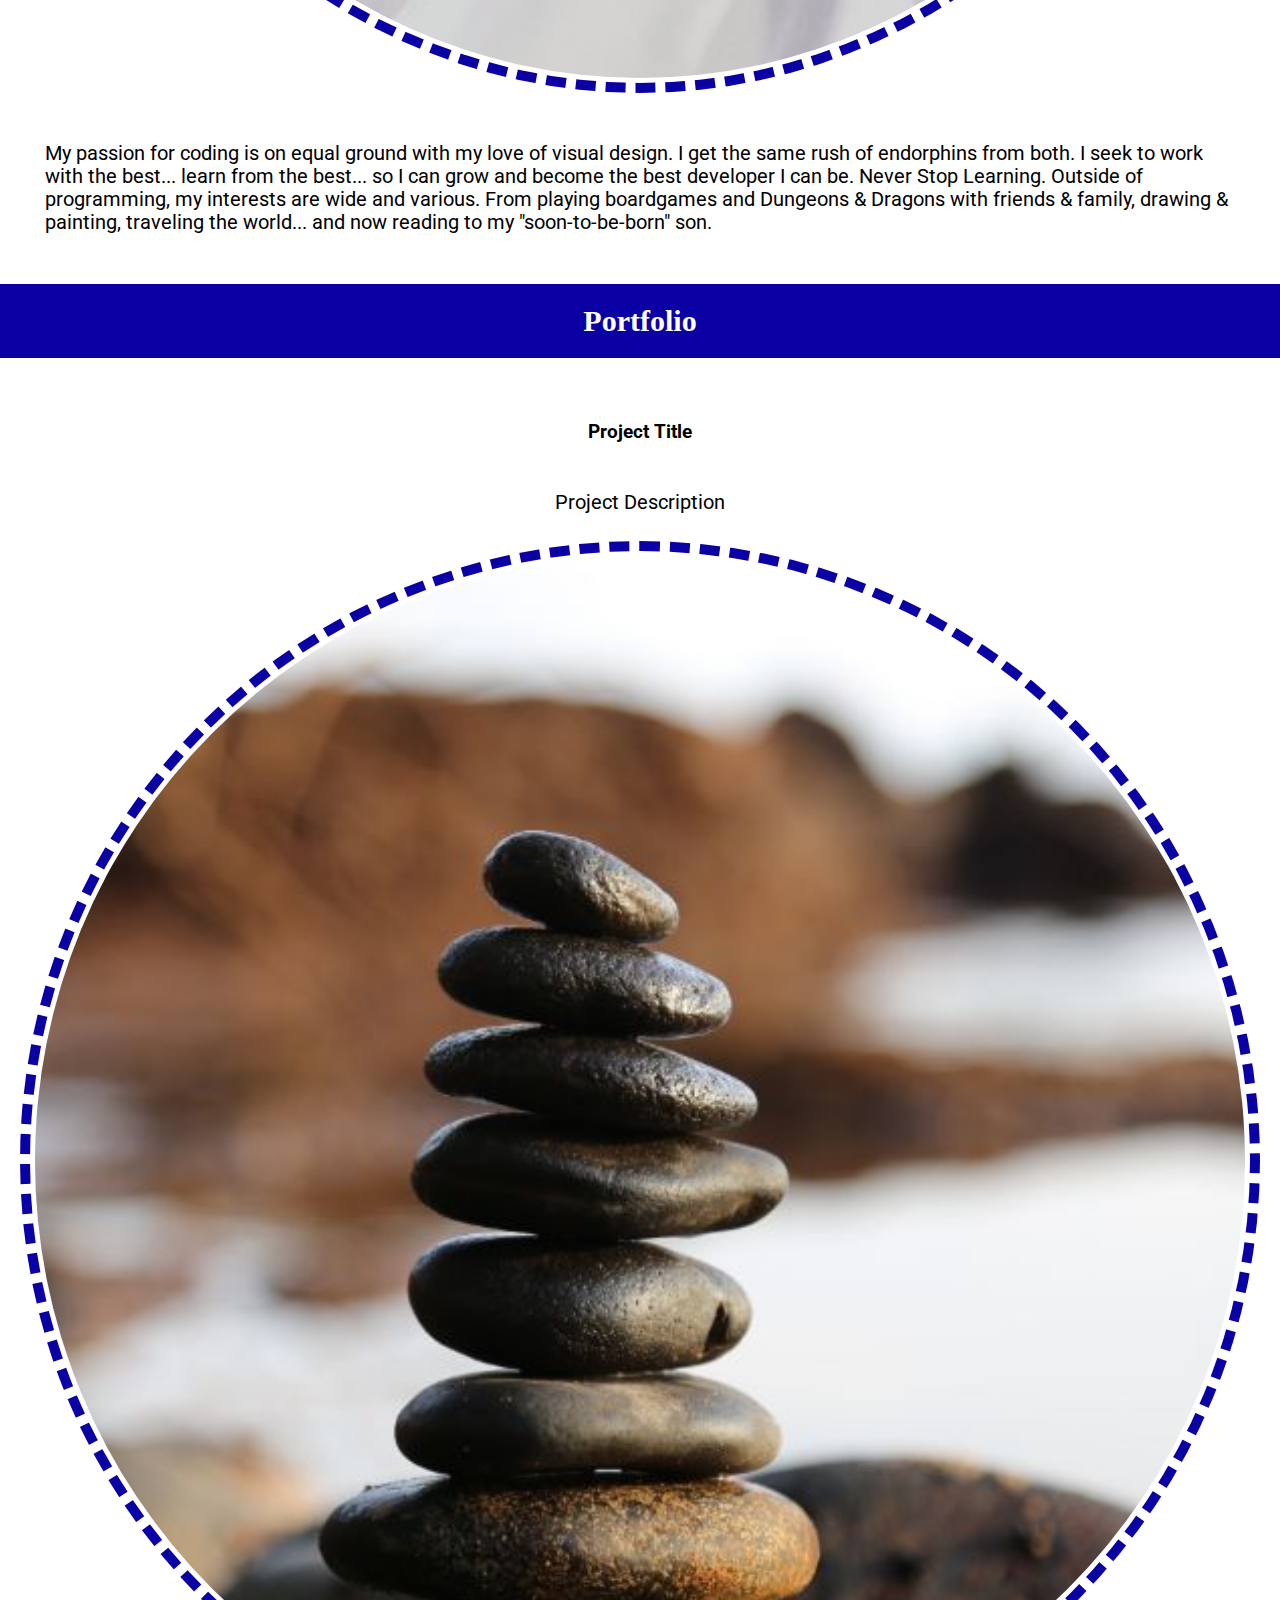
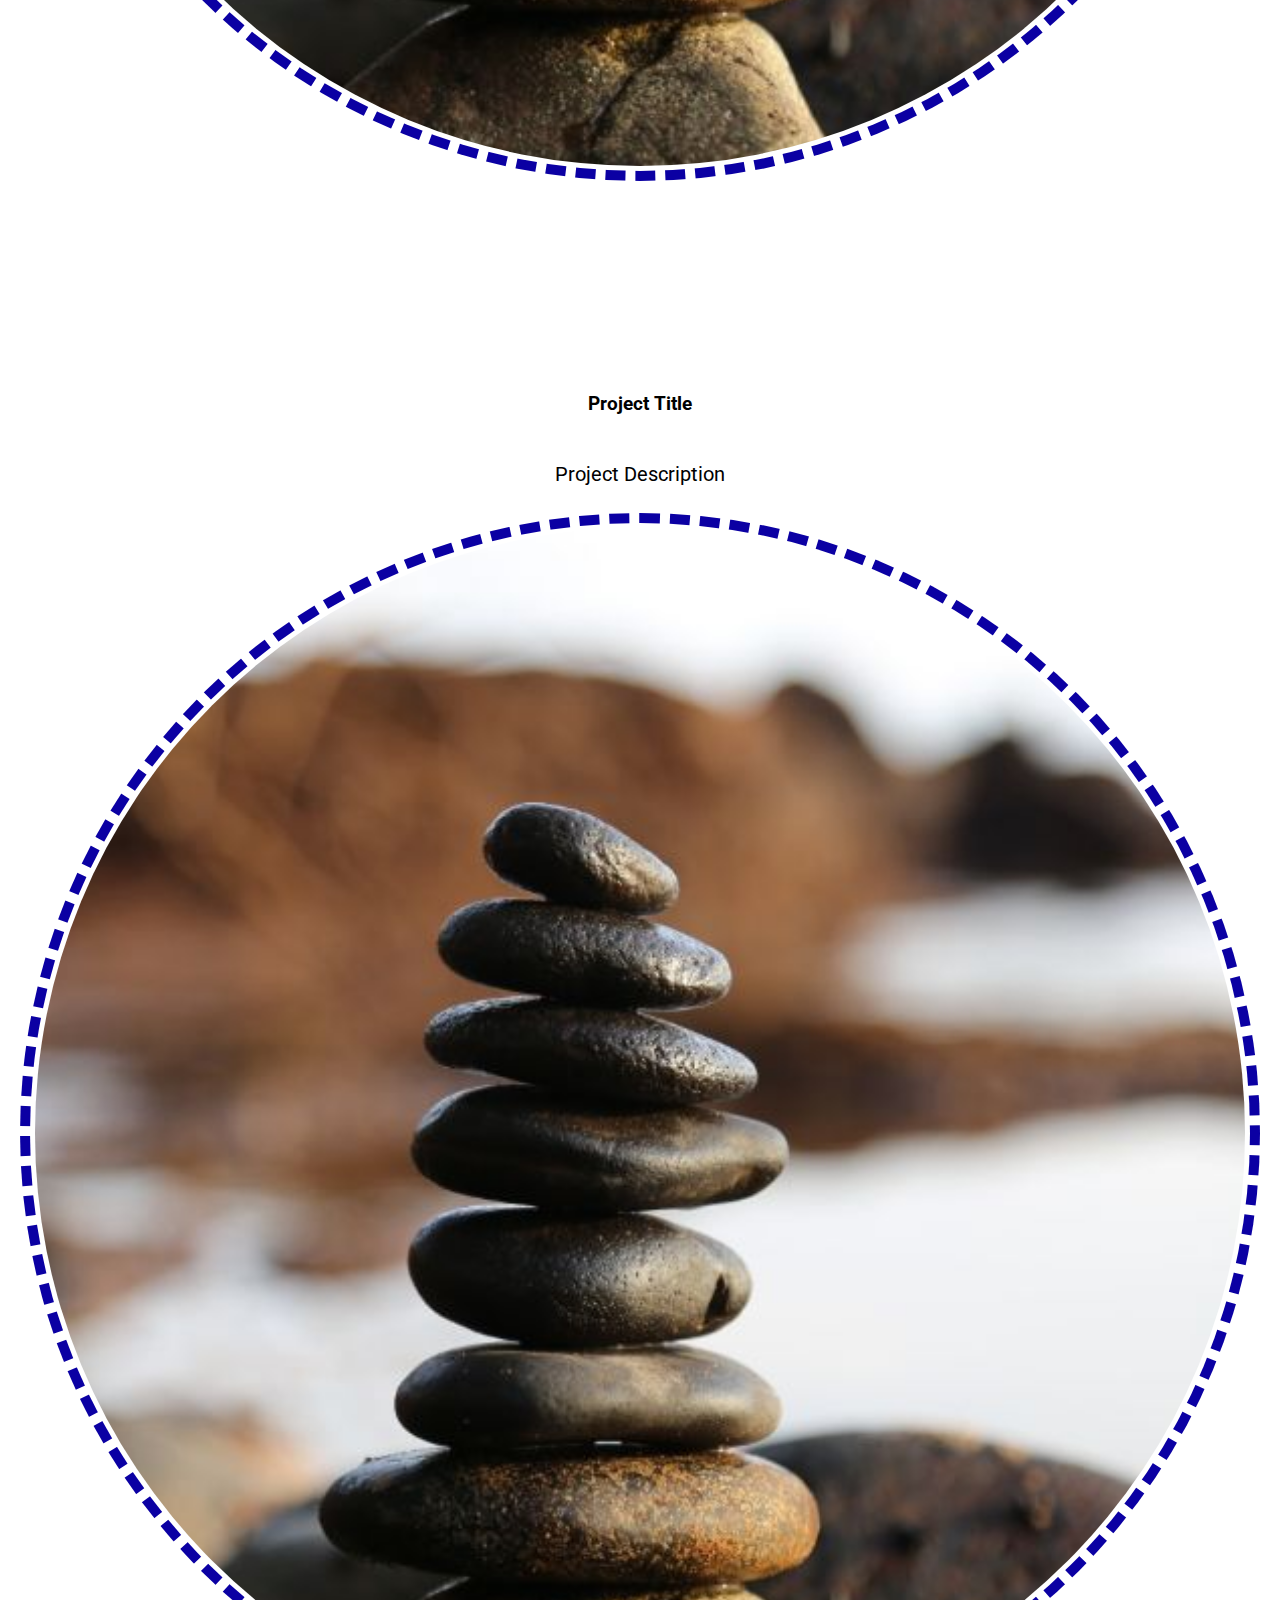
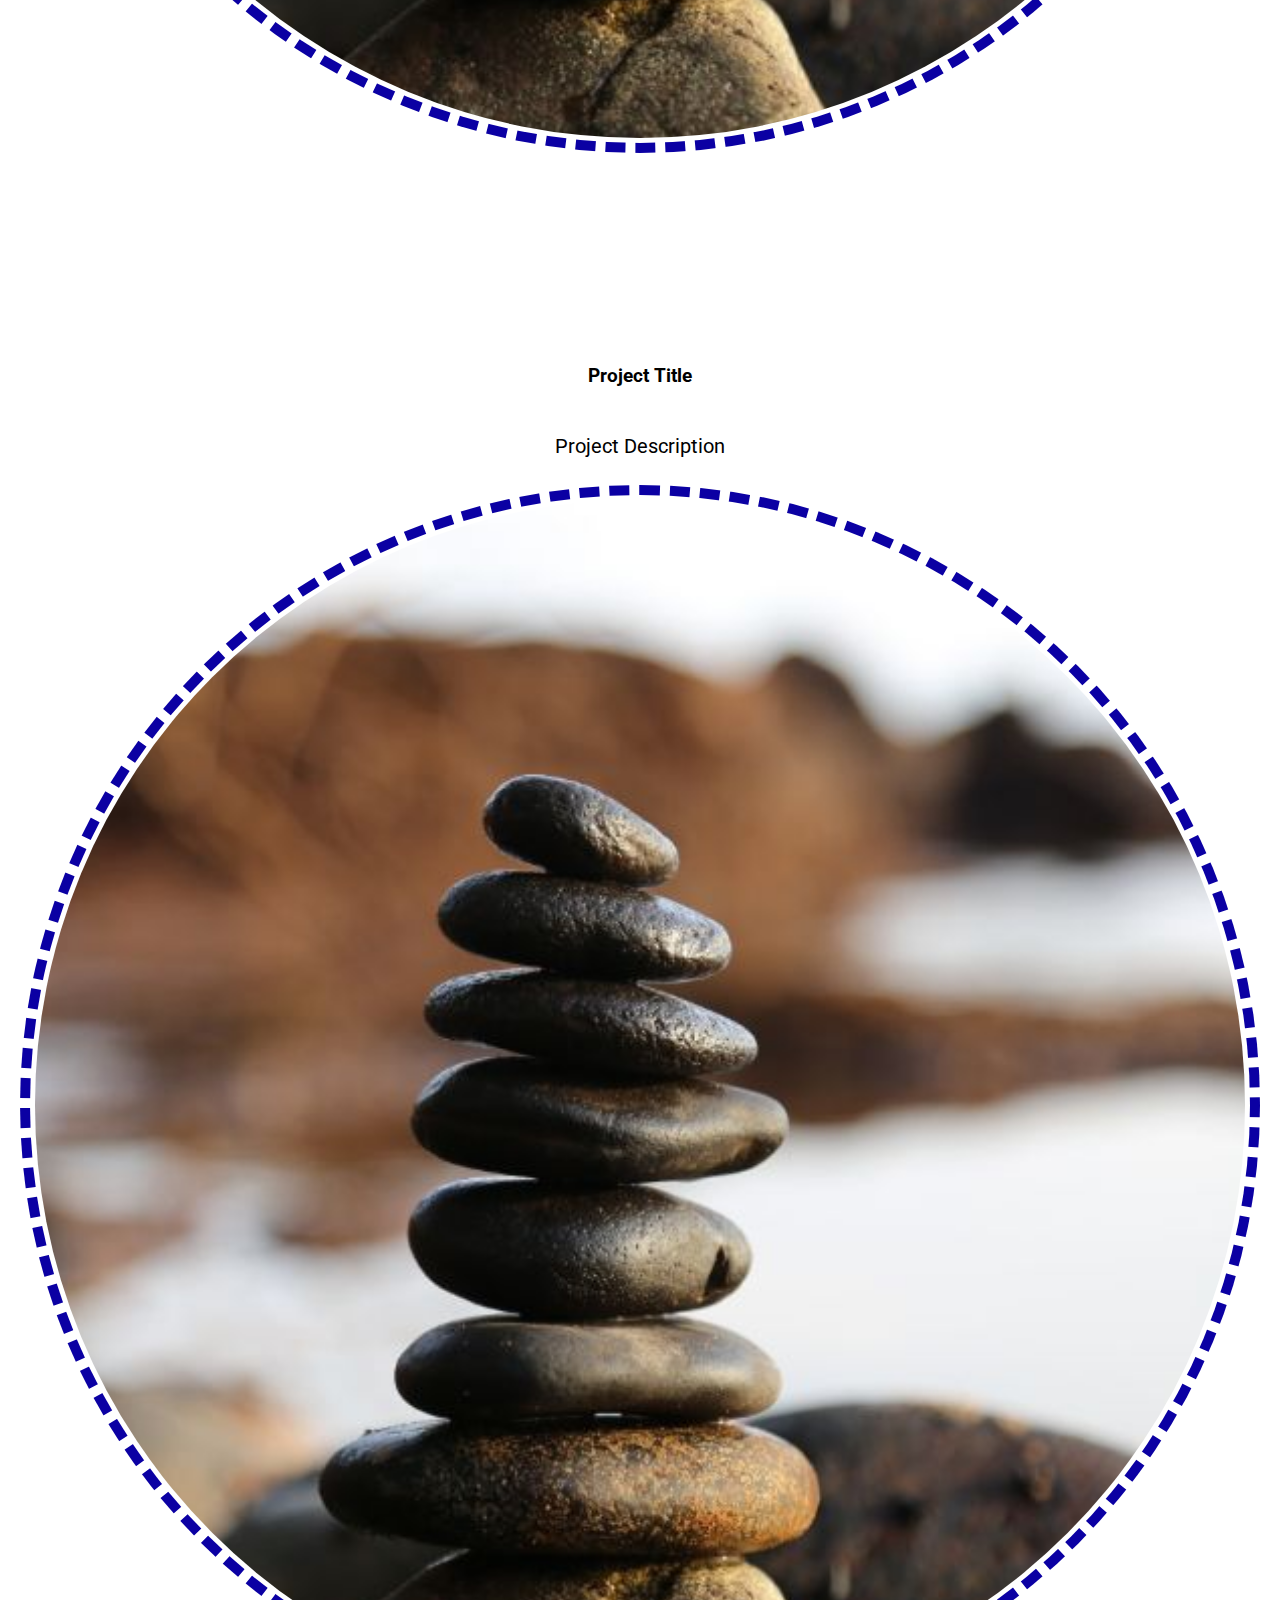
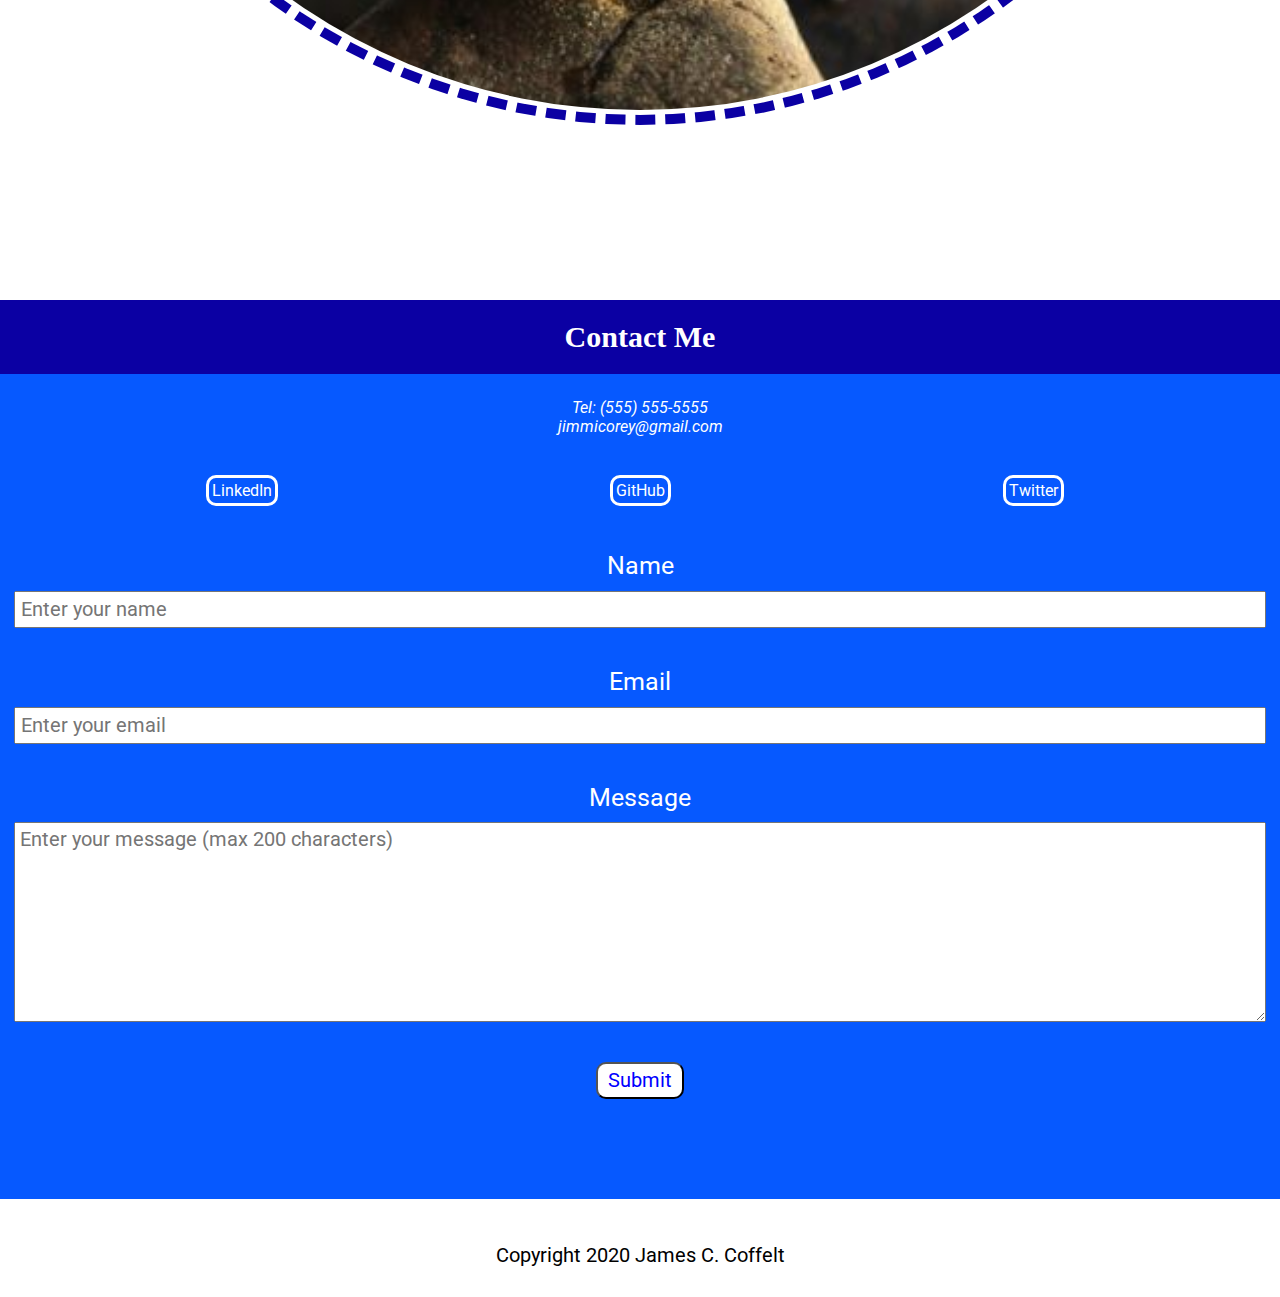
==== commit da35d697: "more edits to css" ====
--- a/index2.html
+++ b/index2.html
@@ -40,7 +40,7 @@
             </div>
 
             <div class="group">
-                <h2>Hello there... I'm James!</h2>
+                <h2>Hello there... I'm James !</h2>
                 <div class="item">
                     <p>My friend's call me "Jimmicorey" so feel free to do the same. I'm a full-stack developer & graphic designer based in the greater Dallas-Ft. Worth metroplex in big ol' Texas.</p>
 
@@ -50,8 +50,8 @@
         </section>
 
         <section id="about">
-            <div class="group">
-                <h2>About Me</h2>
+            <h2>About Me</h2>
+            <div id="about_pic" class="group">
                 <div class="item">
                     <img src="images/jamescoffelt_profile_pic.jpg" alt="something relating to me">
                 </div>
--- a/styles.css
+++ b/styles.css
@@ -28,14 +28,14 @@
     text-align: center;
     font-family: 'Permanent Marker', cursive;
     background-color: rgb(11, 0, 163);
-    padding: 10px 20px;
+    padding: 20px 20px;
     margin-top: 0;
     color: #fff;
 }
 
 /* <-- HOME HEADING --> */
 #home h2 {
-    padding: 5px 60px;
+    padding: 10px 60px;
 }
 
 .wrapper {
@@ -107,13 +107,18 @@
     padding: 20px 20px 40px;
 }
 
-
-/* <-- PORTFOLIO --> */
+/* <-- ABOUT ME IMAGE --> */
+#about_pic {
+    margin: 20px;
+}
+
+
+/* <-- PORTFOLIO SECTION --> */
 .item .project_box {
     display: flex;
     flex-direction: column;
     /* justify-content: center; */
-    padding-bottom: 150px;
+    padding-bottom: 155px;
     margin: 20px;
 }
 .project_box > h3, .project_box > p  {
@@ -128,7 +133,7 @@
     flex-direction: row;
     justify-content: space-around;
     list-style-type: none;
-    padding: 0 50px 0 40px;
+    padding: 30px 50px 20px 40px;
 }
 #social ul li a {
     text-decoration: none;
@@ -151,12 +156,12 @@
 }
 
 
-/* <-- CONTACT --> */
+/* <-- CONTACT SECTION --> */
 #contact {
     background-color: rgb(6, 89, 255);
-    padding: 0 0 30px 0;
-    margin: 120px 0;
+    margin: 0;
     color: rgb(255, 255, 255);
+    text-align: center;
 }
 /* <-- CONTACT FORM --> */
 form input,
@@ -191,7 +196,7 @@
     color: blue;
     background-color: rgb(255, 255, 255);
     font-size: 20px;
-    margin: 10px 15px;
+    margin: 5px 15px 100px;
     padding: 5px 10px;
     border-radius: 10px;
     text-align: center;
